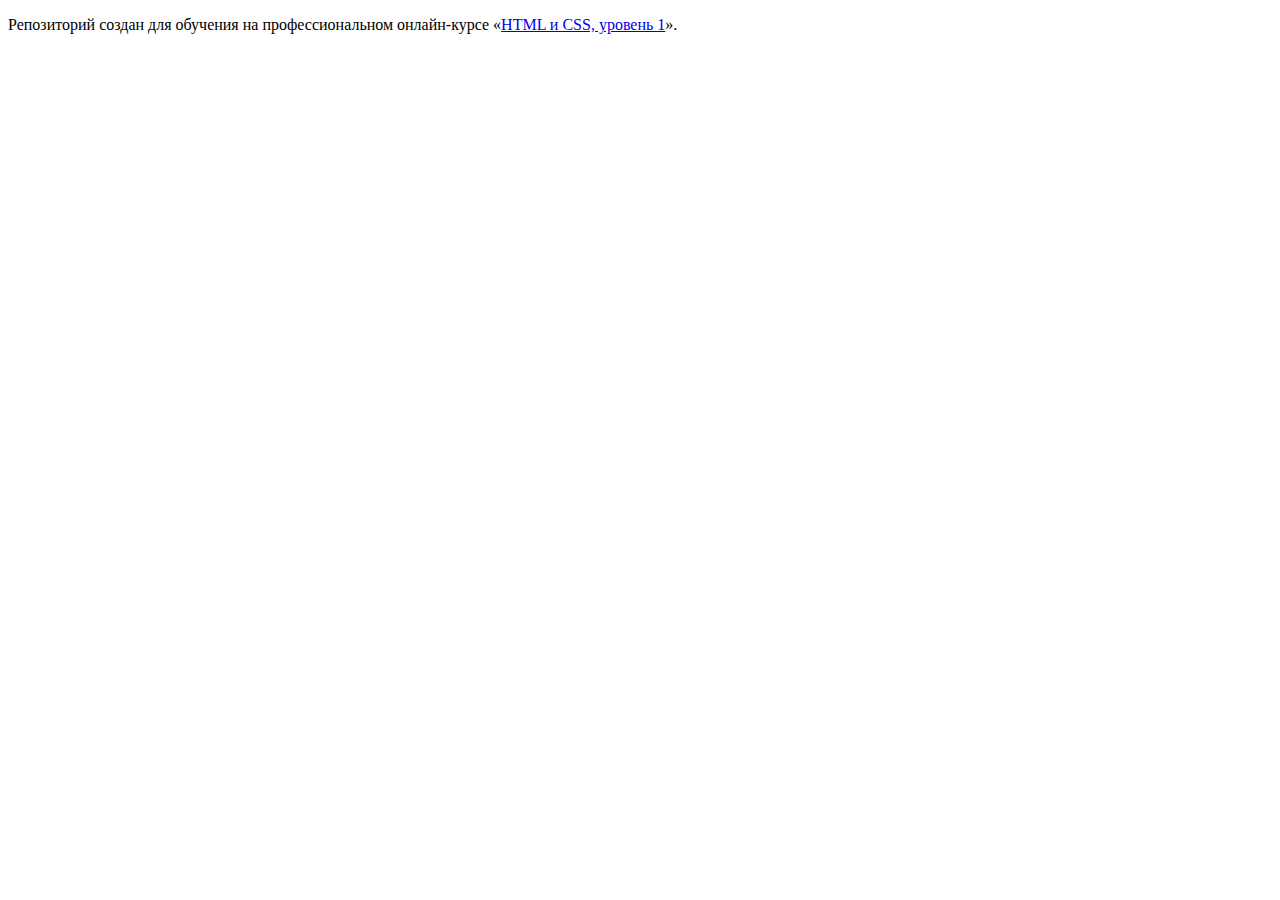
==== index.html @ 67735b52 ":hatching_chick:" ====
<!DOCTYPE html>
<html lang="ru">
  <head>
    <meta charset="utf-8">
    <title>HTML Academy: Техномарт</title>
  </head>
  <body>

    <p>Репозиторий создан для обучения на профессиональном онлайн‑курсе «<a href="https://htmlacademy.ru/intensive/htmlcss">HTML и CSS, уровень 1</a>».</p>

  </body>
</html>
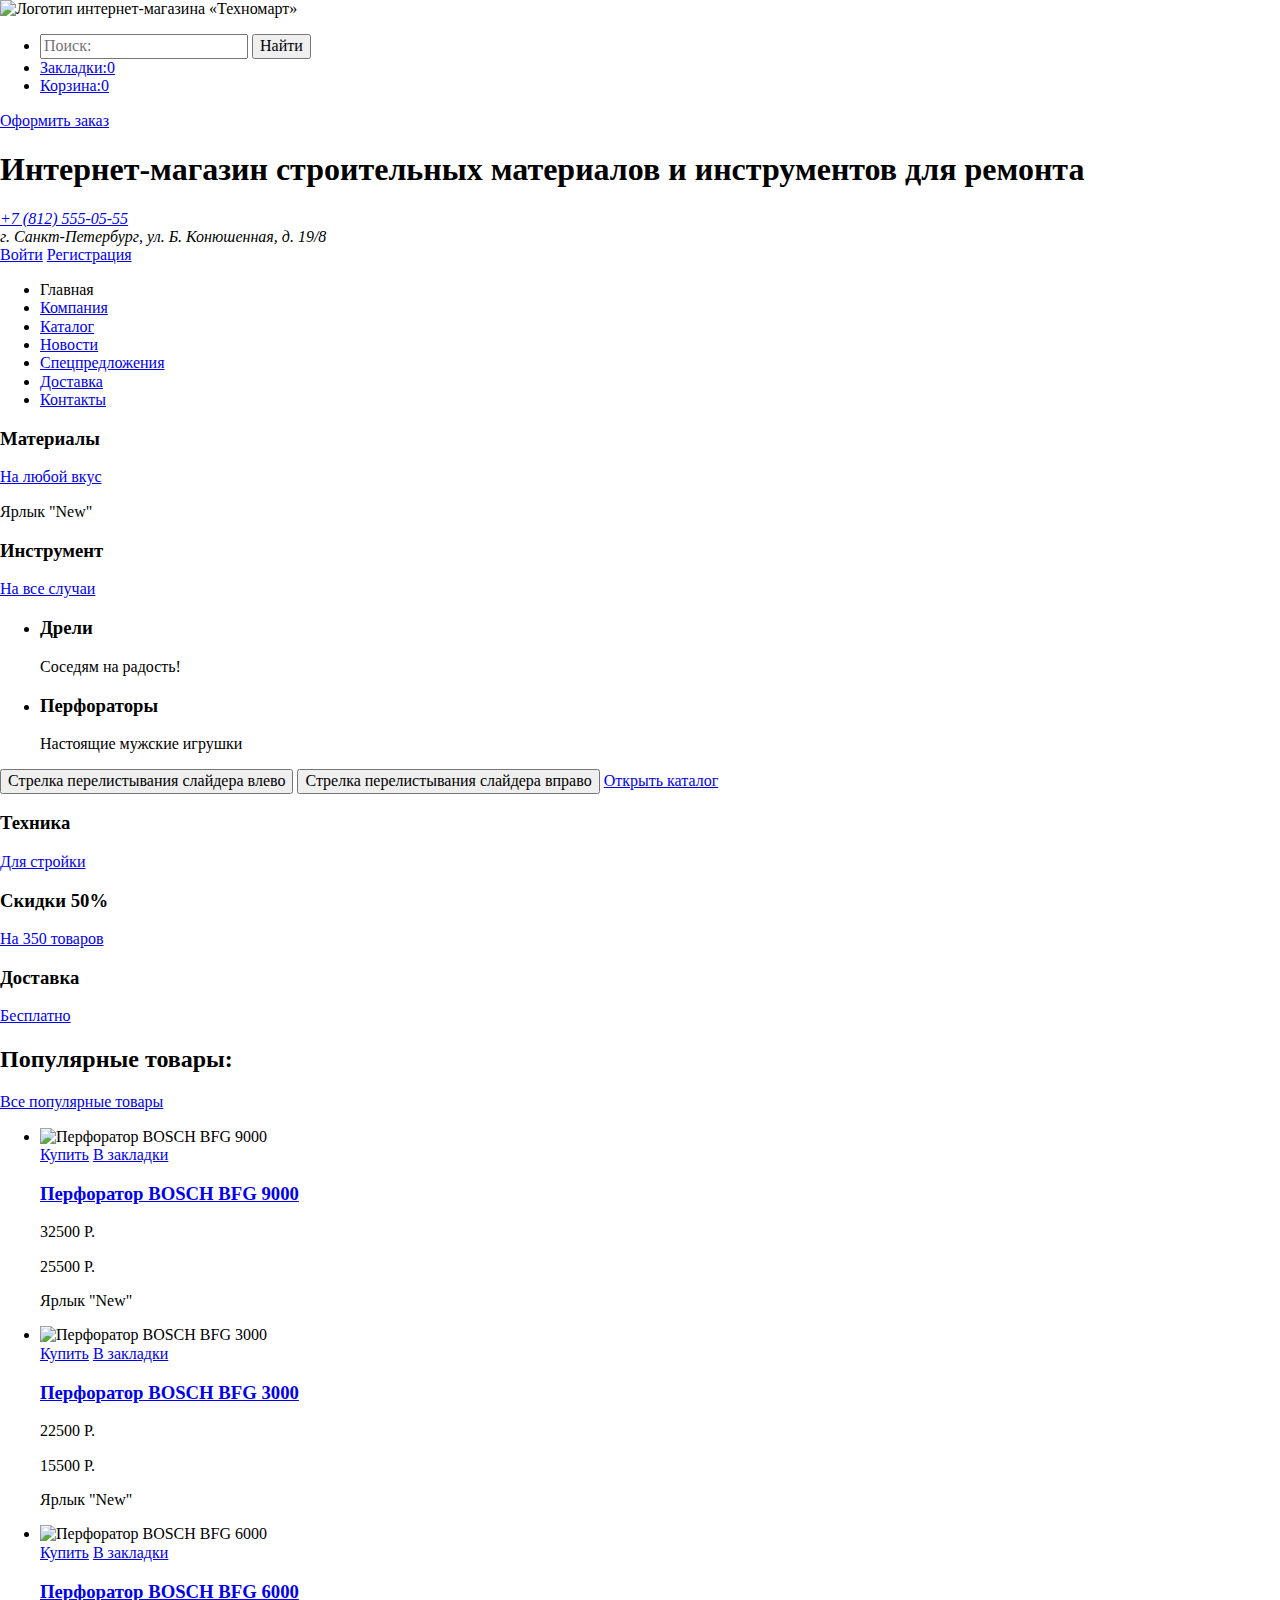
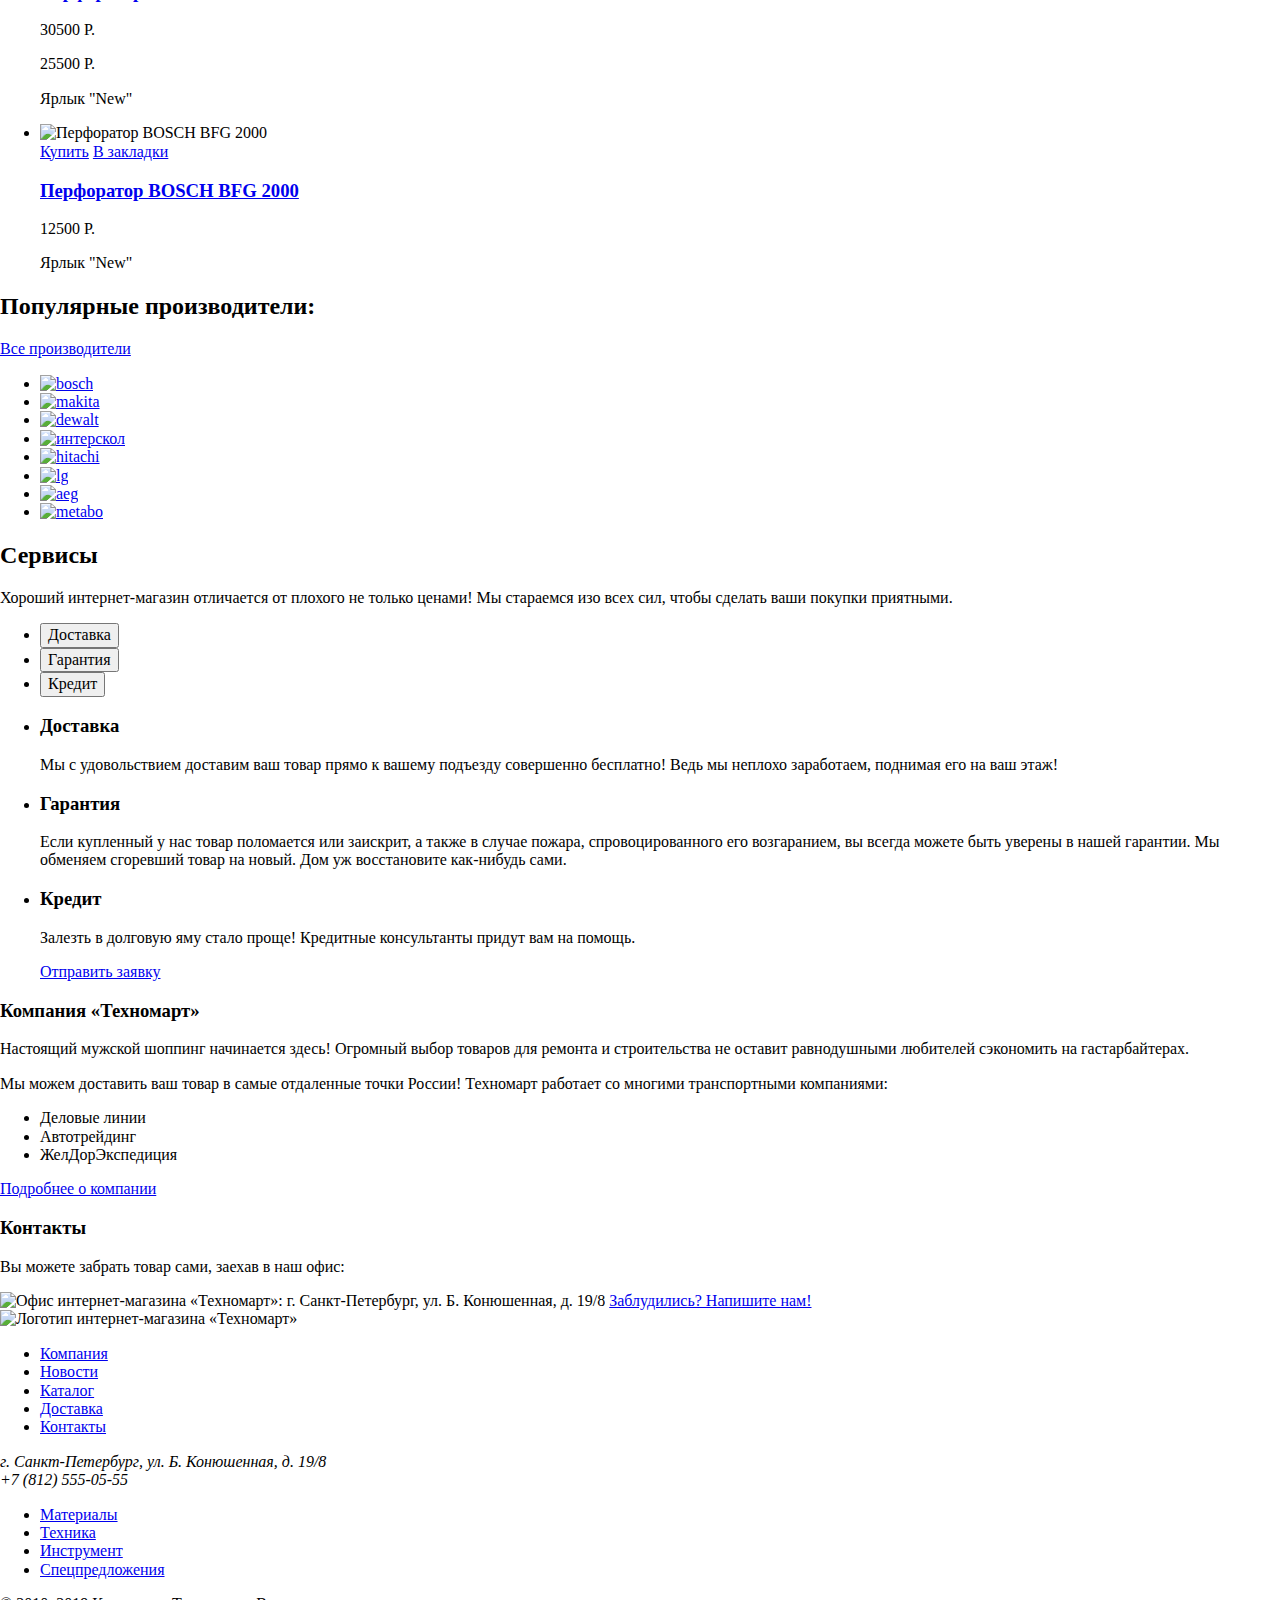
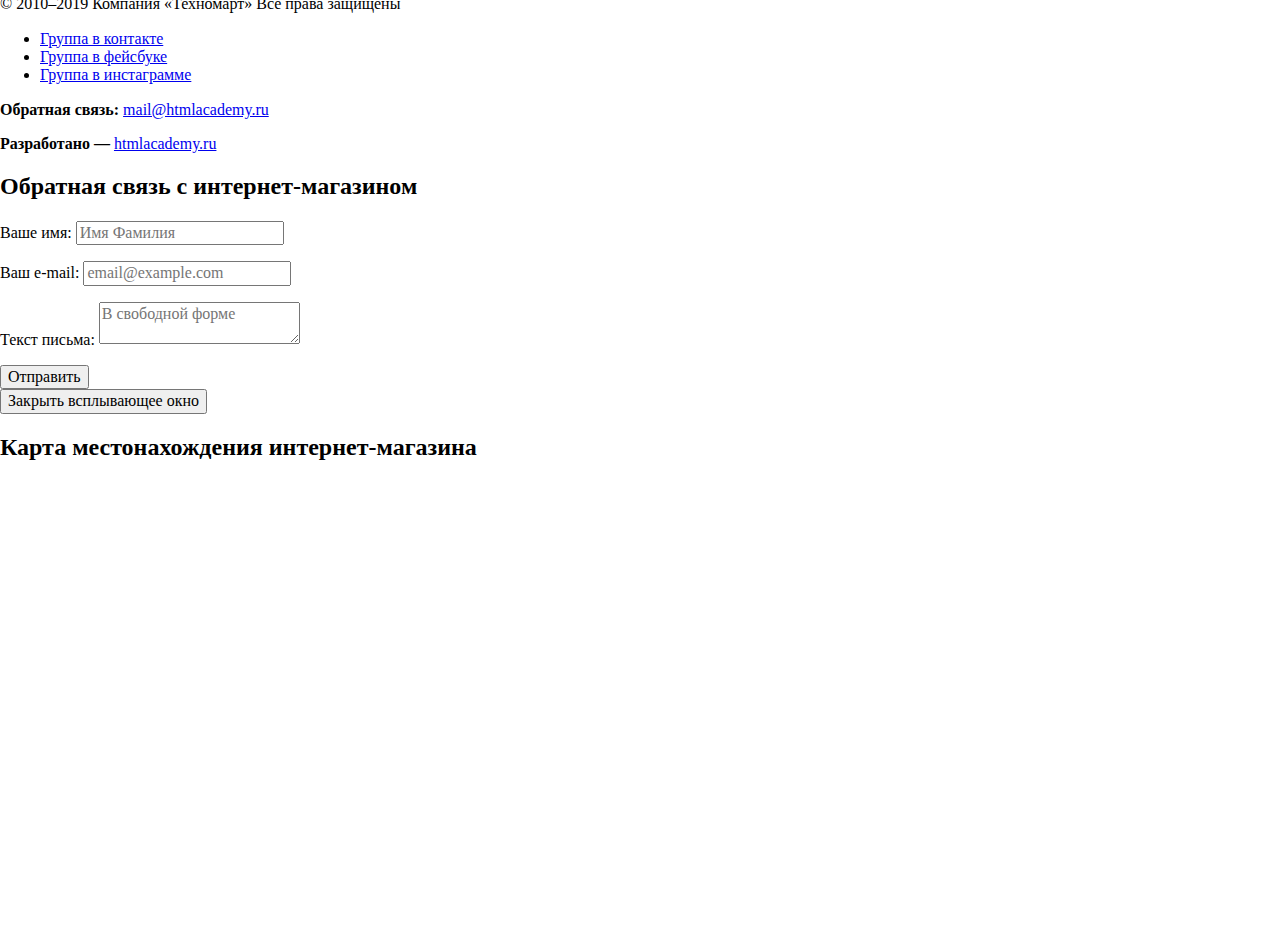
==== commit 1c46ac69: "сделал разметку index.html, catalog.html" ====
--- a/index.html
+++ b/index.html
@@ -1,12 +1,396 @@
 <!DOCTYPE html>
 <html lang="ru">
-  <head>
-    <meta charset="utf-8">
-    <title>HTML Academy: Техномарт</title>
-  </head>
-  <body>
-
-    <p>Репозиторий создан для обучения на профессиональном онлайн‑курсе «<a href="https://htmlacademy.ru/intensive/htmlcss">HTML и CSS, уровень 1</a>».</p>
-
-  </body>
+<head>
+  <meta charset="utf-8">
+  <title>HTML Academy: Техномарт</title>
+  <link href="https://fonts.googleapis.com/css?family=Cuprum:400,400i,700|PT+Sans:400,700&display=swap&subset=cyrillic"
+        rel="stylesheet">
+  <link rel="stylesheet" href="css/normalize.css">
+  <link rel="stylesheet" href="css/style.css">
+</head>
+<body>
+
+<header class="main-header">
+  <nav class="navigation">
+    <div class="navigation__top">
+      <a class="navigation-logo">
+        <img src="#" alt="Логотип интернет-магазина «Техномарт»">
+      </a>
+      <div class="user-navigation">
+        <ul class="user-navigation__list">
+          <li class="user-navigation__item">
+            <form action="https://echo.htmlacademy.ru" method="get" class="search-form">
+              <label class="visually-hidden" for="search">Поиск</label>
+              <input type="search" name="search-field" id="search" placeholder="Поиск:" required>
+              <button class="search-form__btn" type="submit">Найти</button>
+            </form>
+          </li>
+          <li class="user-navigation__item">
+            <a href="#">Закладки:<span class="js-count-mark">0</span></a>
+          </li>
+          <li class="user-navigation__item user-navigation__item--basket-empty">
+            <a href="#">Корзина:<span class="js-count-basket">0</span></a>
+          </li>
+        </ul>
+      </div>
+      <a href="#" class="navigation__checkout">Оформить заказ</a>
+    </div>
+    <div class="navigation__middle">
+      <h1>Интернет-магазин строительных материалов и инструментов для ремонта</h1>
+      <div class="navigation-contacts">
+        <address class="navigation-contacts__phone"><a href="tel:88125550555">+7 (812) 555-05-55</a></address>
+        <address class="navigation-contacts__address">г. Санкт-Петербург, ул. Б. Конюшенная, д. 19/8</address>
+      </div>
+      <div class="navigation-login">
+        <a href="#" class="navigation-login__link">Войти</a>
+        <a href="#" class="navigation-login__link">Регистрация</a>
+      </div>
+    </div>
+    <div class="navigation__bottom">
+      <ul class="menu">
+        <li class="menu__item"><a>Главная</a></li>
+        <li class="menu__item"><a href="#">Компания</a></li>
+        <li class="menu__item"><a href="catalog.html">Каталог</a></li>
+        <li class="menu__item"><a href="#">Новости</a></li>
+        <li class="menu__item"><a href="#">Спецпредложения</a></li>
+        <li class="menu__item"><a href="#">Доставка</a></li>
+        <li class="menu__item"><a href="#">Контакты</a></li>
+      </ul>
+    </div>
+  </nav>
+</header>
+
+<main>
+  <section class="block-goods">
+    <h2 class="visually-hidden">Спецпредложения интернет-магазина</h2>
+    <div class="block-goods__wrapper">
+      <div class="block-goods__item materials">
+        <h3>Материалы</h3>
+        <a href="#">На любой вкус</a>
+        <p class="card-label">Ярлык "New"</p>
+      </div>
+      <div class="block-goods__item instruments">
+        <h3>Инструмент</h3>
+        <a href="#">На все случаи</a>
+      </div>
+      <div class="slider">
+        <div class="slider__wrapper">
+          <ul class="slider__list">
+            <li class="slider__item drills">
+              <h3>Дрели</h3>
+              <p>Соседям на радость!</p>
+            </li>
+            <li class="slider__item perforators">
+              <h3>Перфораторы</h3>
+              <p>Настоящие мужские игрушки</p>
+            </li>
+          </ul>
+        </div>
+        <button class="slider__arrow slider__arrow--left" type="button">Стрелка перелистывания слайдера влево</button>
+        <button class="slider__arrow slider__arrow--right" type="button">Стрелка перелистывания слайдера вправо</button>
+        <a class="slider__btn btn" href="#">Открыть каталог</a>
+      </div>
+    </div>
+    <div class="block-goods__wrapper">
+      <div class="block-goods__item equipment">
+        <h3>Техника</h3>
+        <a href="#">Для стройки</a>
+      </div>
+      <div class="block-goods__item discounts">
+        <h3>Скидки 50%</h3>
+        <a href="#">На 350 товаров</a>
+      </div>
+      <div class="block-goods__item delivery">
+        <h3>Доставка</h3>
+        <a href="#">Бесплатно</a>
+      </div>
+    </div>
+  </section>
+  <section class="popular-items">
+    <header class="popular-items__header">
+      <h2>Популярные товары:</h2>
+      <a class="popular-items__btn btn" href="#">Все популярные товары</a>
+    </header>
+    <ul class="popular-items__list">
+      <li class="popular-items__product catalog-card">
+        <div class="catalog-card__top">
+          <img src="#" alt="Перфоратор BOSCH BFG 9000">
+          <div class="catalog-card__wrapper hidden">
+            <a class="catalog-card__buy btn" href="#">Купить</a>
+            <a class="catalog-card__mark btn" href="#">В закладки</a>
+          </div>
+        </div>
+        <div class="catalog-card__bottom">
+          <h3>
+            <a href="#">Перфоратор BOSCH BFG 9000</a>
+          </h3>
+          <div class="catalog-card__price">
+            <p class="catalog-card__price-old">32500 Р.</p>
+            <p class="catalog-card__price-new">25500 Р.</p>
+          </div>
+        </div>
+        <p class="catalog-card__label-new hidden">Ярлык "New"</p>
+      </li>
+      <li class="popular-items__product catalog-card">
+        <div class="catalog-card__top">
+          <img src="#" alt="Перфоратор BOSCH BFG 3000">
+          <div class="catalog-card__wrapper hidden">
+            <a class="catalog-card__buy btn" href="#">Купить</a>
+            <a class="catalog-card__mark btn" href="#">В закладки</a>
+          </div>
+        </div>
+        <div class="catalog-card__bottom">
+          <h3>
+            <a href="#">Перфоратор BOSCH BFG 3000</a>
+          </h3>
+          <div class="catalog-card__price">
+            <div class="catalog-card__price">
+              <p class="catalog-card__price-old">22500 Р.</p>
+              <p class="catalog-card__price-new">15500 Р.</p>
+            </div>
+          </div>
+        </div>
+        <p class="catalog-card__label-new hidden">Ярлык "New"</p>
+      </li>
+      <li class="popular-items__product catalog-card">
+        <div class="catalog-card__top">
+          <img src="#" alt="Перфоратор BOSCH BFG 6000">
+          <div class="catalog-card__wrapper hidden">
+            <a class="catalog-card__buy btn" href="#">Купить</a>
+            <a class="catalog-card__mark btn" href="#">В закладки</a>
+          </div>
+        </div>
+        <div class="catalog-card__bottom">
+          <h3>
+            <a href="#">Перфоратор BOSCH BFG 6000</a>
+          </h3>
+          <div class="catalog-card__price">
+            <div class="catalog-card__price">
+              <p class="catalog-card__price-old">30500 Р.</p>
+              <p class="catalog-card__price-new">25500 Р.</p>
+            </div>
+          </div>
+        </div>
+        <p class="catalog-card__label-new hidden">Ярлык "New"</p>
+      </li>
+      <li class="popular-items__product catalog-card">
+        <div class="catalog-card__top">
+          <img src="#" alt="Перфоратор BOSCH BFG 2000">
+          <div class="catalog-card__wrapper hidden">
+            <a class="catalog-card__buy btn" href="#">Купить</a>
+            <a class="catalog-card__mark btn" href="#">В закладки</a>
+          </div>
+        </div>
+        <div class="catalog-card__bottom">
+          <h3>
+            <a href="#">Перфоратор BOSCH BFG 2000</a>
+          </h3>
+          <div class="catalog-card__price">
+            <div class="catalog-card__price">
+              <p class="catalog-card__price-old"></p>
+              <p class="catalog-card__price-new">12500 Р.</p>
+            </div>
+          </div>
+        </div>
+        <p class="catalog-card__label-new">Ярлык "New"</p>
+      </li>
+    </ul>
+  </section>
+  <section class="popular-manufacturers">
+    <header class="popular-manufacturers__header">
+      <h2>Популярные производители:</h2>
+      <a href="#" class="popular-manufacturers__btn btn">Все производители</a>
+    </header>
+    <ul class="popular-manufacturers__list partners">
+      <li class="partners__item">
+        <a href="#">
+          <img src="#" alt="bosch">
+        </a>
+      </li>
+      <li class="partners__item">
+        <a href="#">
+          <img src="#" alt="makita">
+        </a>
+      </li>
+      <li class="partners__item">
+        <a href="#">
+          <img src="#" alt="dewalt">
+        </a>
+      </li>
+      <li class="partners__item">
+        <a href="#">
+          <img src="#" alt="интерскол">
+        </a>
+      </li>
+      <li class="partners__item">
+        <a href="#">
+          <img src="#" alt="hitachi">
+        </a>
+      </li>
+      <li class="partners__item">
+        <a href="#">
+          <img src="#" alt="lg">
+        </a>
+      </li>
+      <li class="partners__item">
+        <a href="#">
+          <img src="#" alt="aeg">
+        </a>
+      </li>
+      <li class="partners__item">
+        <a href="#">
+          <img src="#" alt="metabo">
+        </a>
+      </li>
+    </ul>
+  </section>
+  <section class="services">
+    <h2>Сервисы</h2>
+    <p>Хороший интернет-магазин отличается от плохого не только ценами! Мы стараемся изо всех сил, чтобы сделать ваши
+      покупки приятными.</p>
+    <div class="services__wrapper">
+      <ul class="services__controls">
+        <li>
+          <button class="services__btn" type="button">Доставка</button>
+        </li>
+        <li>
+          <button class="services__btn" type="button">Гарантия</button>
+        </li>
+        <li>
+          <button class="services__btn" type="button">Кредит</button>
+        </li>
+      </ul>
+      <ul class="services__list">
+        <li class="services__item">
+          <h3>Доставка</h3>
+          <p>Мы с удовольствием доставим ваш товар прямо к вашему подъезду совершенно бесплатно!
+            Ведь мы неплохо заработаем, поднимая его на ваш этаж!</p>
+        </li>
+        <li class="services__item">
+          <h3>Гарантия</h3>
+          <p>Если купленный у нас товар поломается или заискрит, а также в случае пожара, спровоцированного его
+            возгаранием, вы всегда можете быть уверены в нашей гарантии. Мы обменяем сгоревший товар на новый.
+            Дом уж восстановите как-нибудь сами.</p>
+        </li>
+        <li class="services__item">
+          <h3>Кредит</h3>
+          <p>Залезть в долговую яму стало проще! Кредитные консультанты придут вам на помощь.</p>
+          <a class="services__btn btn" href="#">Отправить заявку</a>
+        </li>
+      </ul>
+    </div>
+  </section>
+  <section class="info">
+    <h2 class="visually-hidden">Информация о интернет-магазине «Техномарт»</h2>
+    <div class="info__column delivery">
+      <h3>Компания «Техномарт»</h3>
+      <p>Настоящий мужской шоппинг начинается здесь! Огромный выбор товаров для ремонта и строительства не оставит
+        равнодушными любителей сэкономить на гастарбайтерах.</p>
+      <div class="delivery__wrapper">
+        <p>Мы можем доставить ваш товар в самые отдаленные точки России!
+          Техномарт работает со многими транспортными компаниями:</p>
+        <ul class="delivery__list">
+          <li class="delivery__item">Деловые линии</li>
+          <li class="delivery__item">Автотрейдинг</li>
+          <li class="delivery__item">ЖелДорЭкспедиция</li>
+        </ul>
+      </div>
+      <a href="#" class="info__btn">Подробнее о компании</a>
+    </div>
+    <div class="info__column contacts">
+      <h3>Контакты</h3>
+      <p>Вы можете забрать товар сами, заехав в наш офис:</p>
+      <img src="#" alt="Офис интернет-магазина «Техномарт»: г. Санкт-Петербург, ул. Б. Конюшенная, д. 19/8">
+      <a href="#">Заблудились? Напишите нам!</a>
+    </div>
+  </section>
+</main>
+
+<footer class="main-footer">
+  <div class="main-footer__container">
+    <div class="main-footer__top">
+      <a class="navigation-logo">
+        <img src="#" alt="Логотип интернет-магазина «Техномарт»">
+      </a>
+      <ul class="footer-menu">
+        <li class="footer-menu__item"><a href="#">Компания</a></li>
+        <li class="footer-menu__item"><a href="#">Новости</a></li>
+        <li class="footer-menu__item"><a href="#">Каталог</a></li>
+        <li class="footer-menu__item"><a href="#">Доставка</a></li>
+        <li class="footer-menu__item"><a href="#">Контакты</a></li>
+      </ul>
+    </div>
+    <div class="main-footer__middle">
+      <div class="footer-contacts">
+        <address>г. Санкт-Петербург, ул. Б. Конюшенная, д. 19/8</address>
+        <address>+7 (812) 555-05-55</address>
+      </div>
+      <ul class="footer-block-goods">
+        <li class="footer-block-goods__item"><a href="#">Материалы</a></li>
+        <li class="footer-block-goods__item"><a href="#">Техника</a></li>
+        <li class="footer-block-goods__item"><a href="#">Инструмент</a></li>
+        <li class="footer-block-goods__item"><a href="#">Спецпредложения</a></li>
+      </ul>
+    </div>
+  </div>
+  <div class="main-footer__bottom">
+    <div class="footer-copyright">© 2010–2019 Компания «Техномарт» Все права защищены</div>
+    <div class="footer-social">
+      <ul class="footer-social__list">
+        <li class="footer-social__item">
+          <a href="#">Группа в контакте</a>
+        </li>
+        <li class="footer-social__item">
+          <a href="#">Группа в фейсбуке</a>
+        </li>
+        <li class="footer-social__item">
+          <a href="#">Группа в инстаграмме</a>
+        </li>
+      </ul>
+    </div>
+    <div class="footer-developed-by-company">
+      <p>
+        <b>Обратная связь:</b>
+        <a href="mailto:mail@htmlacademy.ru">mail@htmlacademy.ru</a>
+      </p>
+      <p>
+        <b>Разработано &mdash;</b>
+        <a href="https://htmlacademy.ru/intensive/htmlcss">htmlacademy.ru</a>
+      </p>
+    </div>
+  </div>
+</footer>
+
+<div class="modal-wrapper">
+  <section class="modal modal--feedback">
+    <h2>Обратная связь с интернет-магазином</h2>
+    <form action="https://echo.htmlacademy.ru" method="post" class="feedback-form">
+      <p>
+        <label for="full-name">Ваше имя:</label>
+        <input type="text" name="full-name-field" id="full-name" placeholder="Имя Фамилия">
+      </p>
+      <p>
+        <label for="email">Ваш e-mail:</label>
+        <input type="text" name="email-field" id="email" placeholder="email@example.com">
+      </p>
+      <p>
+        <label for="text">Текст письма:</label>
+        <textarea name="text-field" id="text" placeholder="В свободной форме"></textarea>
+      </p>
+      <button class="feedback-form__btn btn" type="submit">Отправить</button>
+    </form>
+    <button class="modal__btn" type="button">Закрыть всплывающее окно</button>
+  </section>
+</div>
+
+<div class="modal-wrapper">
+  <section class="modal modal--map">
+    <h2>Карта местонахождения интернет-магазина</h2>
+    <iframe
+      src="https://www.google.com/maps/embed?pb=!1m18!1m12!1m3!1d1998.6036253003226!2d30.320858716252705!3d59.93871916905397!2m3!1f0!2f0!3f0!3m2!1i1024!2i768!4f13.1!3m3!1m2!1s0x4696310fca145cc1%3A0x42b32648d8238007!2z0JHQvtC70YzRiNCw0Y8g0JrQvtC90Y7RiNC10L3QvdCw0Y8g0YPQuy4sIDE5LzgsINCh0LDQvdC60YIt0J_QtdGC0LXRgNCx0YPRgNCzLCAxOTExODY!5e0!3m2!1sru!2sru!4v1561783130836!5m2!1sru!2sru"
+      width="940" height="446" style="border:0" allowfullscreen></iframe>
+  </section>
+</div>
+
+</body>
 </html>
--- a/css/style.css
+++ b/css/style.css
@@ -0,0 +1,12 @@
+.visually-hidden {
+  clip: rect(0 0 0 0);
+  position: absolute;
+
+  border: 0;
+  height: 1px;
+  margin: -1px;
+  padding: 0;
+  width: 1px;
+
+  overflow: hidden;
+}
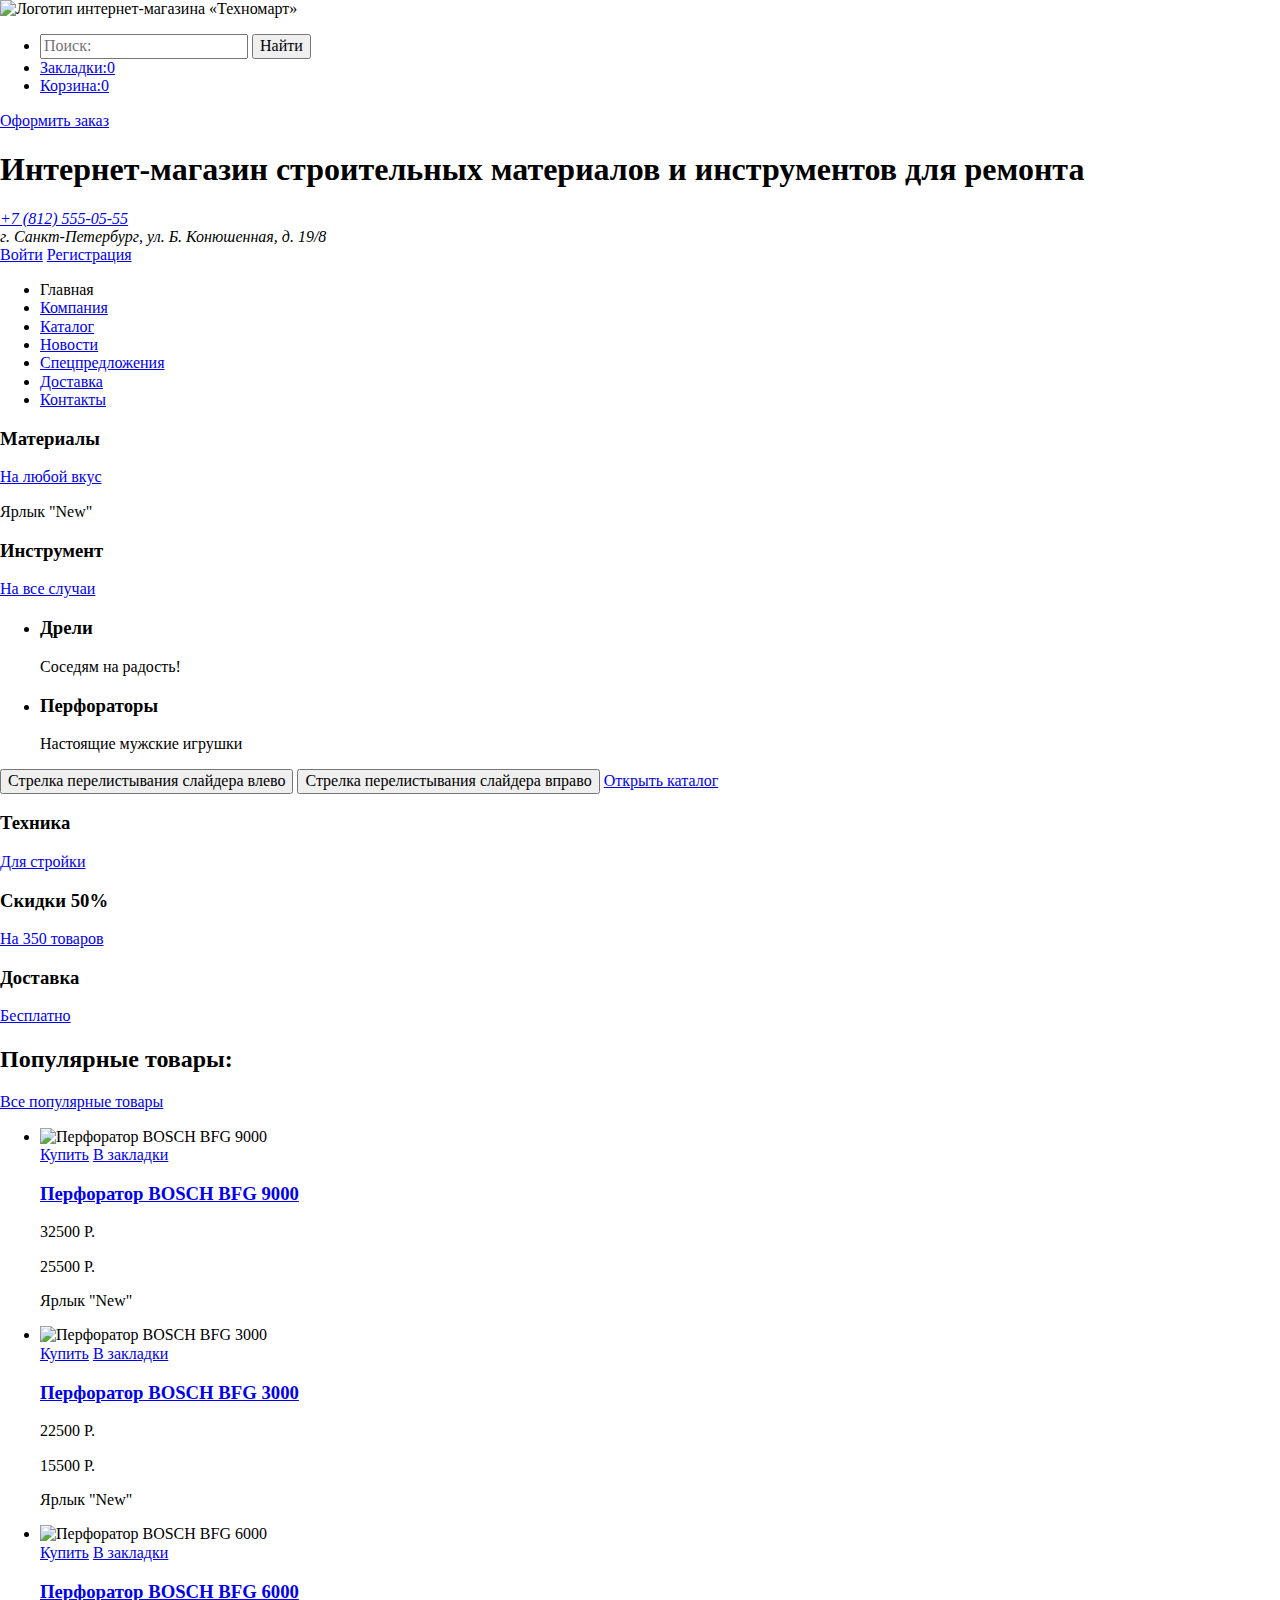
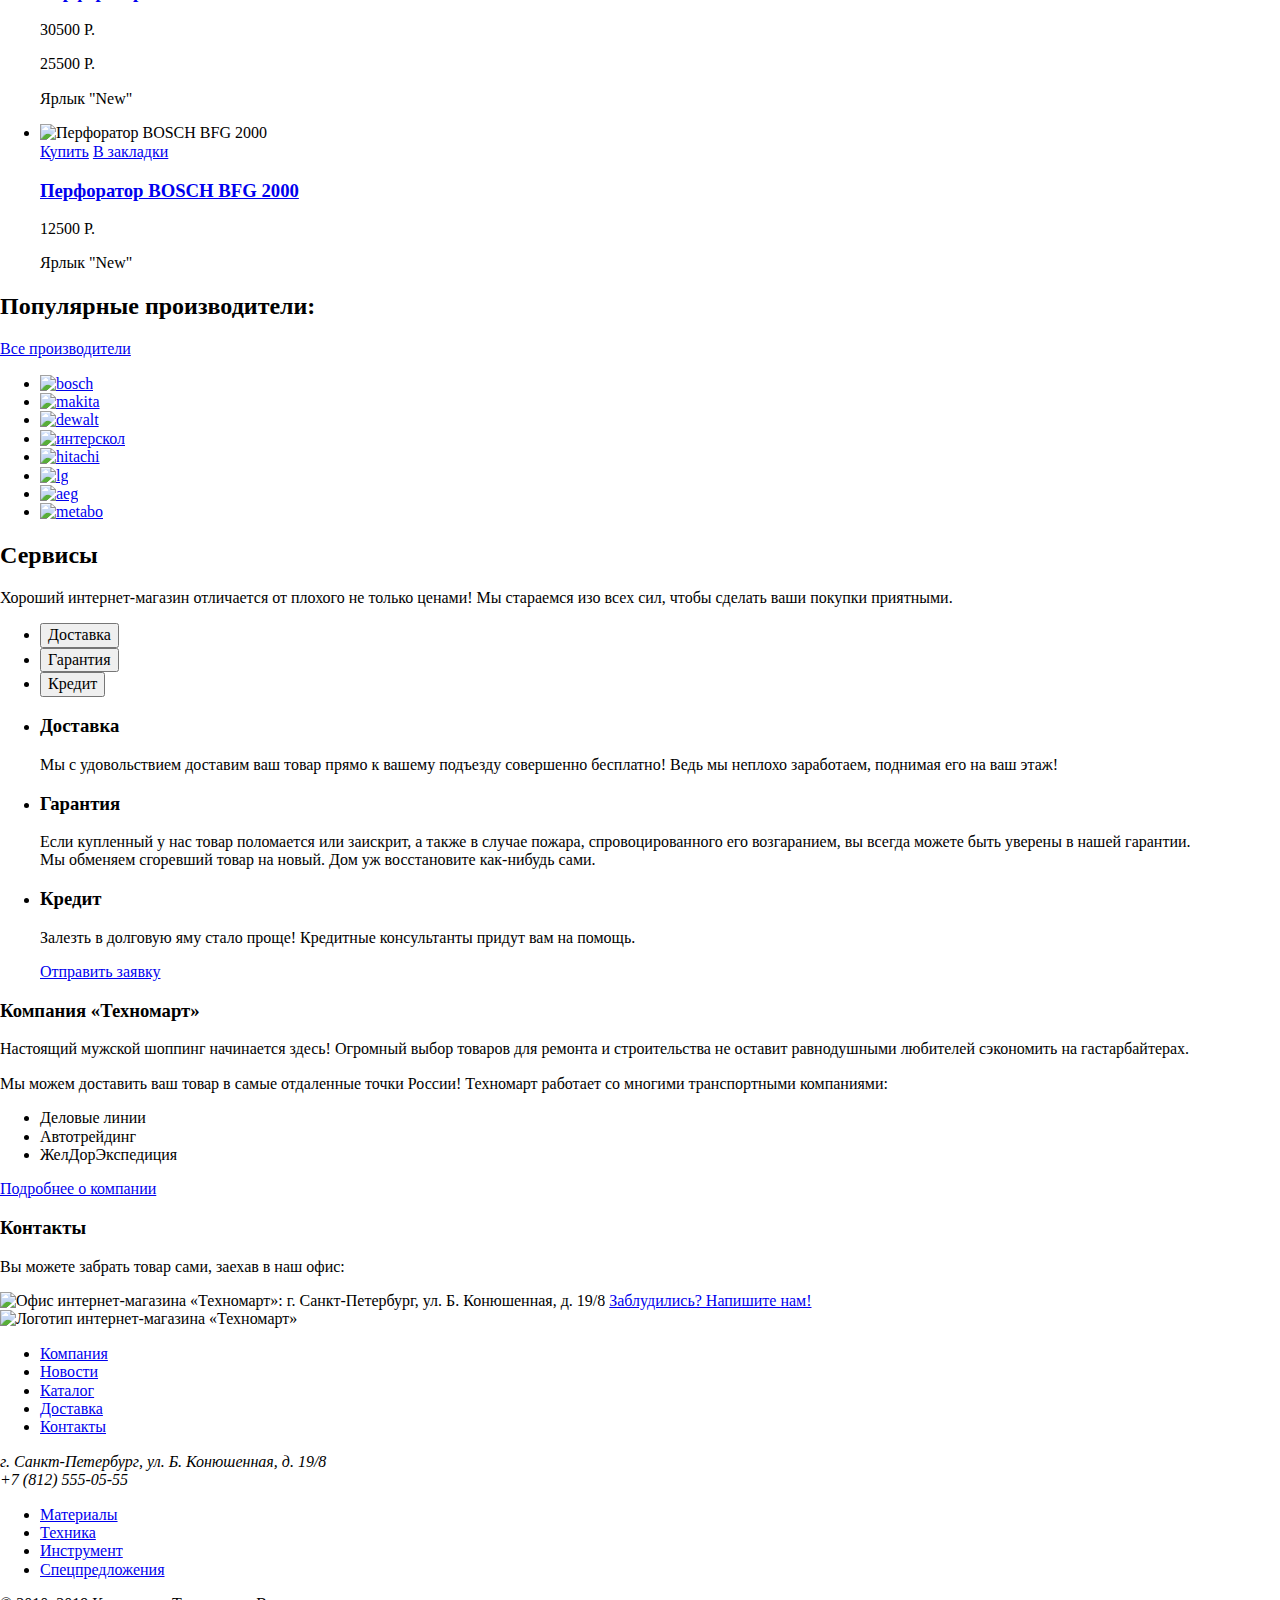
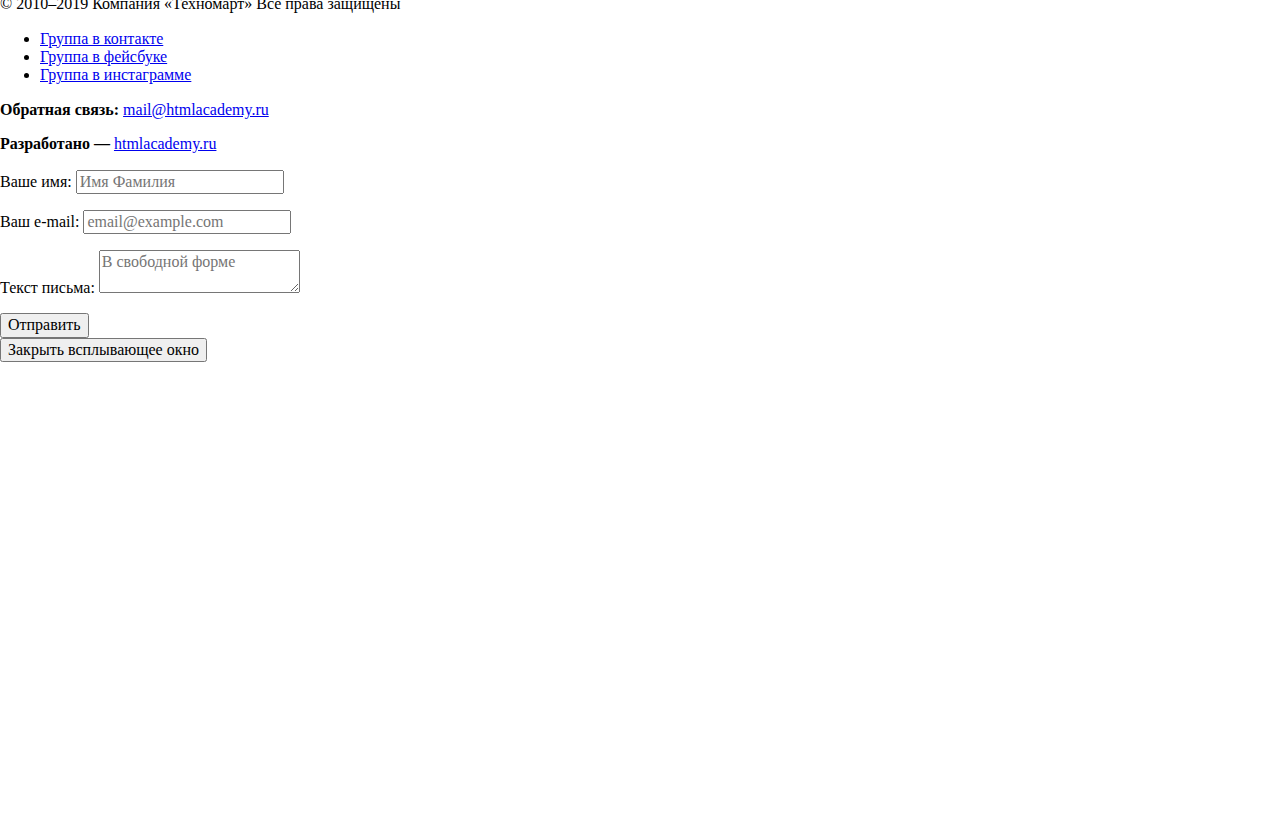
==== commit 3f17f7d5: "добавил в каталог модальное окно, оттипографил текст, добавил картинки" ====
--- a/index.html
+++ b/index.html
@@ -36,10 +36,10 @@
       <a href="#" class="navigation__checkout">Оформить заказ</a>
     </div>
     <div class="navigation__middle">
-      <h1>Интернет-магазин строительных материалов и инструментов для ремонта</h1>
+      <h1>Интернет-магазин строительных материалов и&nbsp;инструментов для ремонта</h1>
       <div class="navigation-contacts">
         <address class="navigation-contacts__phone"><a href="tel:88125550555">+7 (812) 555-05-55</a></address>
-        <address class="navigation-contacts__address">г. Санкт-Петербург, ул. Б. Конюшенная, д. 19/8</address>
+        <address class="navigation-contacts__address">г. Санкт-Петербург, ул. Б.&nbsp;Конюшенная, д. 19/8</address>
       </div>
       <div class="navigation-login">
         <a href="#" class="navigation-login__link">Войти</a>
@@ -66,19 +66,19 @@
     <div class="block-goods__wrapper">
       <div class="block-goods__item materials">
         <h3>Материалы</h3>
-        <a href="#">На любой вкус</a>
+        <a href="#">На&nbsp;любой вкус</a>
         <p class="card-label">Ярлык "New"</p>
       </div>
       <div class="block-goods__item instruments">
         <h3>Инструмент</h3>
-        <a href="#">На все случаи</a>
+        <a href="#">На&nbsp;все случаи</a>
       </div>
       <div class="slider">
         <div class="slider__wrapper">
           <ul class="slider__list">
             <li class="slider__item drills">
               <h3>Дрели</h3>
-              <p>Соседям на радость!</p>
+              <p>Соседям на&nbsp;радость!</p>
             </li>
             <li class="slider__item perforators">
               <h3>Перфораторы</h3>
@@ -98,7 +98,7 @@
       </div>
       <div class="block-goods__item discounts">
         <h3>Скидки 50%</h3>
-        <a href="#">На 350 товаров</a>
+        <a href="#">На&nbsp;350 товаров</a>
       </div>
       <div class="block-goods__item delivery">
         <h3>Доставка</h3>
@@ -117,7 +117,7 @@
           <img src="#" alt="Перфоратор BOSCH BFG 9000">
           <div class="catalog-card__wrapper hidden">
             <a class="catalog-card__buy btn" href="#">Купить</a>
-            <a class="catalog-card__mark btn" href="#">В закладки</a>
+            <a class="catalog-card__mark btn" href="#">В&nbsp;закладки</a>
           </div>
         </div>
         <div class="catalog-card__bottom">
@@ -136,7 +136,7 @@
           <img src="#" alt="Перфоратор BOSCH BFG 3000">
           <div class="catalog-card__wrapper hidden">
             <a class="catalog-card__buy btn" href="#">Купить</a>
-            <a class="catalog-card__mark btn" href="#">В закладки</a>
+            <a class="catalog-card__mark btn" href="#">В&nbsp;закладки</a>
           </div>
         </div>
         <div class="catalog-card__bottom">
@@ -157,7 +157,7 @@
           <img src="#" alt="Перфоратор BOSCH BFG 6000">
           <div class="catalog-card__wrapper hidden">
             <a class="catalog-card__buy btn" href="#">Купить</a>
-            <a class="catalog-card__mark btn" href="#">В закладки</a>
+            <a class="catalog-card__mark btn" href="#">В&nbsp;закладки</a>
           </div>
         </div>
         <div class="catalog-card__bottom">
@@ -178,7 +178,7 @@
           <img src="#" alt="Перфоратор BOSCH BFG 2000">
           <div class="catalog-card__wrapper hidden">
             <a class="catalog-card__buy btn" href="#">Купить</a>
-            <a class="catalog-card__mark btn" href="#">В закладки</a>
+            <a class="catalog-card__mark btn" href="#">В&nbsp;закладки</a>
           </div>
         </div>
         <div class="catalog-card__bottom">
@@ -246,8 +246,8 @@
   </section>
   <section class="services">
     <h2>Сервисы</h2>
-    <p>Хороший интернет-магазин отличается от плохого не только ценами! Мы стараемся изо всех сил, чтобы сделать ваши
-      покупки приятными.</p>
+    <p>Хороший интернет-магазин отличается от&nbsp;плохого не&nbsp;только ценами! Мы&nbsp;стараемся изо всех сил, чтобы
+      сделать ваши покупки приятными.</p>
     <div class="services__wrapper">
       <ul class="services__controls">
         <li>
@@ -263,18 +263,18 @@
       <ul class="services__list">
         <li class="services__item">
           <h3>Доставка</h3>
-          <p>Мы с удовольствием доставим ваш товар прямо к вашему подъезду совершенно бесплатно!
-            Ведь мы неплохо заработаем, поднимая его на ваш этаж!</p>
+          <p>Мы&nbsp;с&nbsp;удовольствием доставим ваш товар прямо к&nbsp;вашему подъезду совершенно бесплатно! Ведь
+            мы&nbsp;неплохо заработаем, поднимая его на&nbsp;ваш этаж!</p>
         </li>
         <li class="services__item">
           <h3>Гарантия</h3>
-          <p>Если купленный у нас товар поломается или заискрит, а также в случае пожара, спровоцированного его
-            возгаранием, вы всегда можете быть уверены в нашей гарантии. Мы обменяем сгоревший товар на новый.
-            Дом уж восстановите как-нибудь сами.</p>
+          <p>Если купленный у&nbsp;нас товар поломается или заискрит, а&nbsp;также в&nbsp;случае пожара,
+            спровоцированного его возгаранием, вы&nbsp;всегда можете быть уверены в&nbsp;нашей гарантии. Мы&nbsp;обменяем
+            сгоревший товар на&nbsp;новый. Дом уж&nbsp;восстановите как-нибудь сами.</p>
         </li>
         <li class="services__item">
           <h3>Кредит</h3>
-          <p>Залезть в долговую яму стало проще! Кредитные консультанты придут вам на помощь.</p>
+          <p>Залезть в&nbsp;долговую яму стало проще! Кредитные консультанты придут вам на&nbsp;помощь.</p>
           <a class="services__btn btn" href="#">Отправить заявку</a>
         </li>
       </ul>
@@ -284,22 +284,22 @@
     <h2 class="visually-hidden">Информация о интернет-магазине «Техномарт»</h2>
     <div class="info__column delivery">
       <h3>Компания «Техномарт»</h3>
-      <p>Настоящий мужской шоппинг начинается здесь! Огромный выбор товаров для ремонта и строительства не оставит
-        равнодушными любителей сэкономить на гастарбайтерах.</p>
+      <p>Настоящий мужской шоппинг начинается здесь! Огромный выбор товаров для ремонта и&nbsp;строительства
+        не&nbsp;оставит равнодушными любителей сэкономить на&nbsp;гастарбайтерах.</p>
       <div class="delivery__wrapper">
-        <p>Мы можем доставить ваш товар в самые отдаленные точки России!
-          Техномарт работает со многими транспортными компаниями:</p>
+        <p>Мы&nbsp;можем доставить ваш товар в&nbsp;самые отдаленные точки России! Техномарт работает со&nbsp;многими
+          транспортными компаниями:</p>
         <ul class="delivery__list">
           <li class="delivery__item">Деловые линии</li>
           <li class="delivery__item">Автотрейдинг</li>
           <li class="delivery__item">ЖелДорЭкспедиция</li>
         </ul>
       </div>
-      <a href="#" class="info__btn">Подробнее о компании</a>
+      <a href="#" class="info__btn">Подробнее о&nbsp;компании</a>
     </div>
     <div class="info__column contacts">
       <h3>Контакты</h3>
-      <p>Вы можете забрать товар сами, заехав в наш офис:</p>
+      <p>Вы&nbsp;можете забрать товар сами, заехав в&nbsp;наш офис:</p>
       <img src="#" alt="Офис интернет-магазина «Техномарт»: г. Санкт-Петербург, ул. Б. Конюшенная, д. 19/8">
       <a href="#">Заблудились? Напишите нам!</a>
     </div>
@@ -322,7 +322,7 @@
     </div>
     <div class="main-footer__middle">
       <div class="footer-contacts">
-        <address>г. Санкт-Петербург, ул. Б. Конюшенная, д. 19/8</address>
+        <address>г. Санкт-Петербург, ул. Б.&nbsp;Конюшенная, д. 19/8</address>
         <address>+7 (812) 555-05-55</address>
       </div>
       <ul class="footer-block-goods">
@@ -363,7 +363,7 @@
 
 <div class="modal-wrapper">
   <section class="modal modal--feedback">
-    <h2>Обратная связь с интернет-магазином</h2>
+    <h2 class="visually-hidden">Обратная связь с интернет-магазином</h2>
     <form action="https://echo.htmlacademy.ru" method="post" class="feedback-form">
       <p>
         <label for="full-name">Ваше имя:</label>
@@ -385,7 +385,7 @@
 
 <div class="modal-wrapper">
   <section class="modal modal--map">
-    <h2>Карта местонахождения интернет-магазина</h2>
+    <h2 class="visually-hidden">Карта местонахождения интернет-магазина</h2>
     <iframe
       src="https://www.google.com/maps/embed?pb=!1m18!1m12!1m3!1d1998.6036253003226!2d30.320858716252705!3d59.93871916905397!2m3!1f0!2f0!3f0!3m2!1i1024!2i768!4f13.1!3m3!1m2!1s0x4696310fca145cc1%3A0x42b32648d8238007!2z0JHQvtC70YzRiNCw0Y8g0JrQvtC90Y7RiNC10L3QvdCw0Y8g0YPQuy4sIDE5LzgsINCh0LDQvdC60YIt0J_QtdGC0LXRgNCx0YPRgNCzLCAxOTExODY!5e0!3m2!1sru!2sru!4v1561783130836!5m2!1sru!2sru"
       width="940" height="446" style="border:0" allowfullscreen></iframe>
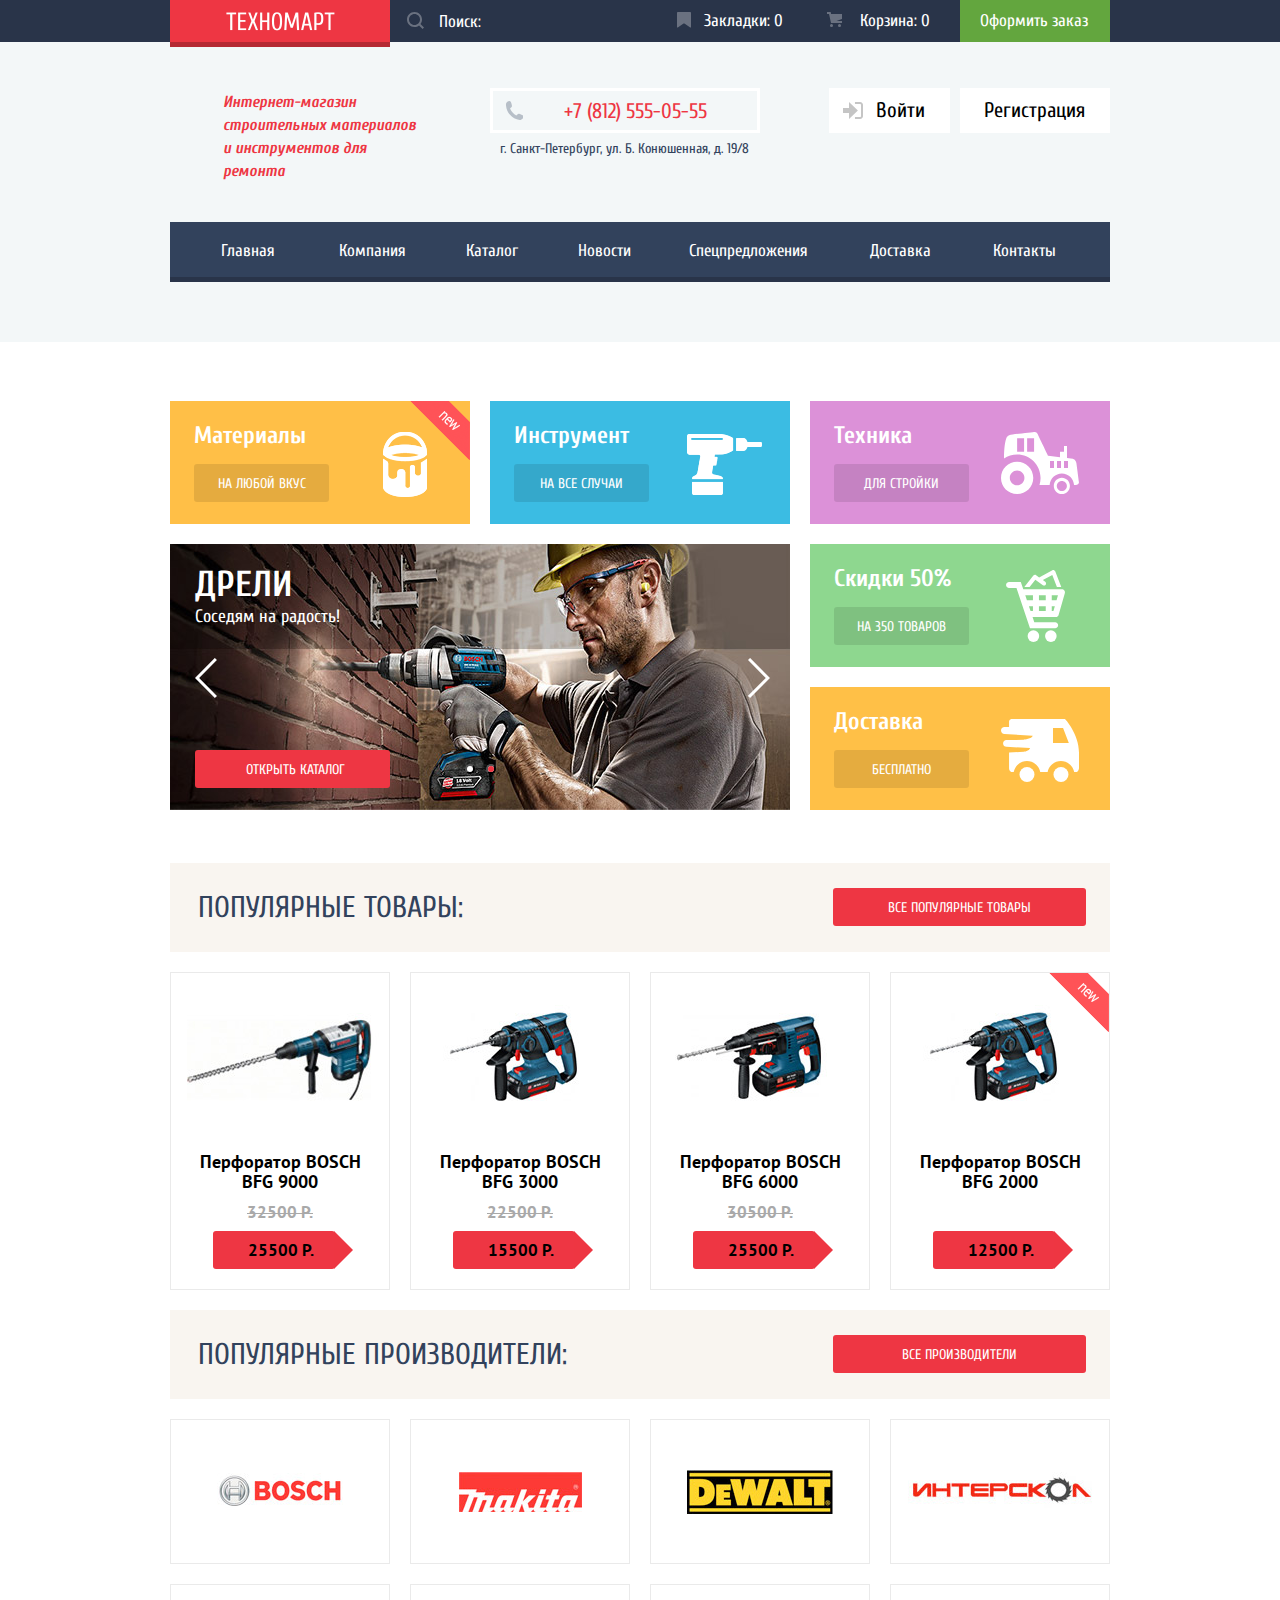
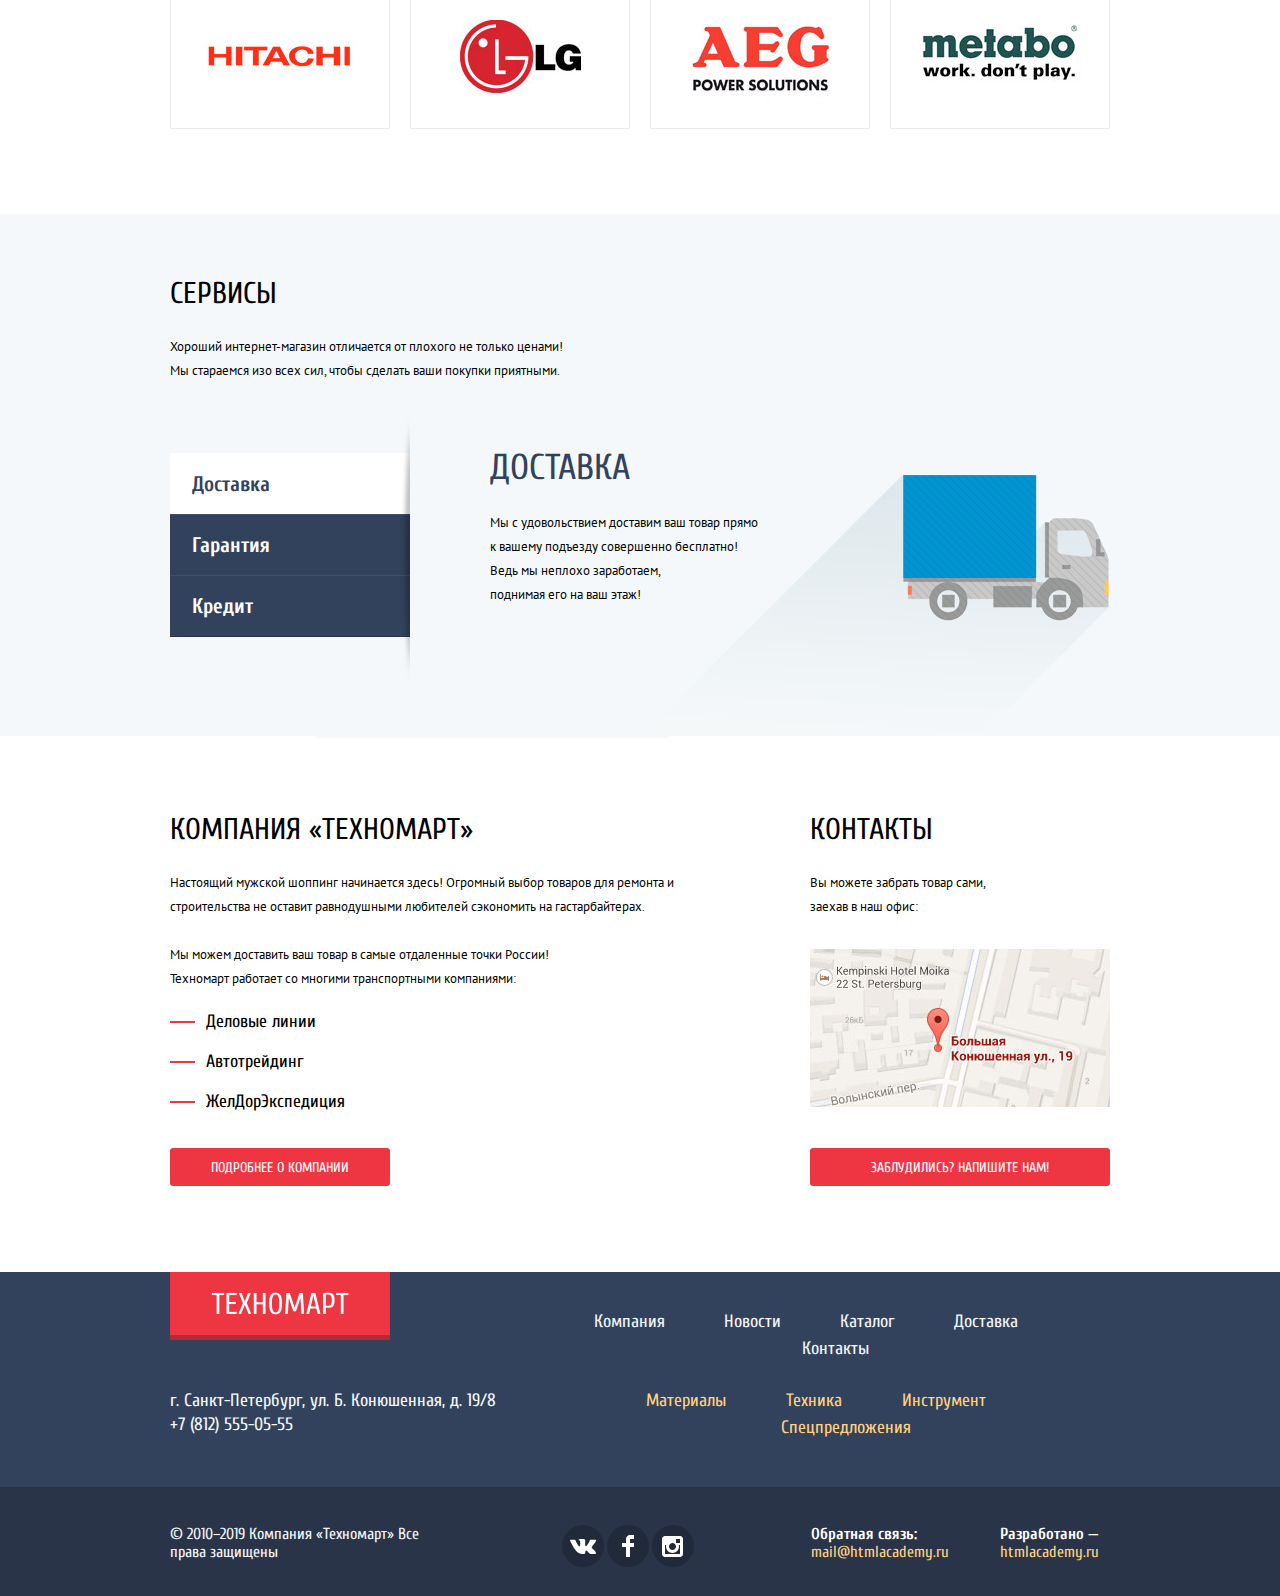
==== commit fd641d3e: "исправил ошибки, стилизовал обе страницы" ====
--- a/index.html
+++ b/index.html
@@ -3,8 +3,9 @@
 <head>
   <meta charset="utf-8">
   <title>HTML Academy: Техномарт</title>
-  <link href="https://fonts.googleapis.com/css?family=Cuprum:400,400i,700|PT+Sans:400,700&display=swap&subset=cyrillic"
-        rel="stylesheet">
+  <link
+    href="https://fonts.googleapis.com/css?family=Cuprum:400,400i,700&#124;PT+Sans:400,700&display=swap&subset=cyrillic"
+    rel="stylesheet">
   <link rel="stylesheet" href="css/normalize.css">
   <link rel="stylesheet" href="css/style.css">
 </head>
@@ -13,27 +14,47 @@
 <header class="main-header">
   <nav class="navigation">
     <div class="navigation__top">
-      <a class="navigation-logo">
-        <img src="#" alt="Логотип интернет-магазина «Техномарт»">
-      </a>
-      <div class="user-navigation">
-        <ul class="user-navigation__list">
-          <li class="user-navigation__item">
-            <form action="https://echo.htmlacademy.ru" method="get" class="search-form">
-              <label class="visually-hidden" for="search">Поиск</label>
-              <input type="search" name="search-field" id="search" placeholder="Поиск:" required>
-              <button class="search-form__btn" type="submit">Найти</button>
-            </form>
-          </li>
-          <li class="user-navigation__item">
-            <a href="#">Закладки:<span class="js-count-mark">0</span></a>
-          </li>
-          <li class="user-navigation__item user-navigation__item--basket-empty">
-            <a href="#">Корзина:<span class="js-count-basket">0</span></a>
-          </li>
-        </ul>
-      </div>
-      <a href="#" class="navigation__checkout">Оформить заказ</a>
+      <div class="navigation__wrapper">
+        <a class="navigation-logo">
+          <img src="img/technomart-logo.png" width="109" height="19" alt="Логотип интернет-магазина «Техномарт»">
+        </a>
+        <form action="https://echo.htmlacademy.ru" method="get" class="search-form">
+          <label class="visually-hidden" for="search">Поиск</label>
+          <input class="search-form__input" type="search" name="search-field" id="search" placeholder="Поиск:" required>
+          <button class="search-form__btn" type="submit">Найти
+            <svg version="1.1" xmlns="http://www.w3.org/2000/svg" xmlns:xlink="http://www.w3.org/1999/xlink" x="0px"
+                 y="0px" width="17px"
+                 height="17px" viewBox="0 0 17 17" enable-background="new 0 0 17 17" xml:space="preserve">
+                <g>
+	                <path d="M17,15.586l-3.542-3.542C14.421,10.782,15,9.21,15,7.5C15,3.358,11.643,0,7.5,0C3.358,0,0,3.358,0,7.5
+		                C0,11.643,3.358,15,7.5,15c1.71,0,3.282-0.579,4.544-1.542L15.586,17L17,15.586z M2,7.5C2,4.467,4.467,2,7.5,2
+		                C10.532,2,13,4.467,13,7.5c0,3.032-2.468,5.5-5.5,5.5C4.467,13,2,10.532,2,7.5z"/>
+                </g>
+              </svg>
+          </button>
+        </form>
+        <a class="navigation__link navigation__link--mark" href="#">Закладки:&nbsp;<span
+          class="js-count-mark">0</span>
+          <svg version="1.1" xmlns="http://www.w3.org/2000/svg" xmlns:xlink="http://www.w3.org/1999/xlink"
+               x="0px" y="0px"
+               width="14px" height="16px" viewBox="0 0 14 16" enable-background="new 0 0 14 16" xml:space="preserve">
+            <path d="M14,15c0,0.55-0.368,0.741-0.818,0.426l-5.363-3.765c-0.45-0.315-1.187-0.315-1.637,0l-5.364,3.765
+	            C0.368,15.741,0,15.55,0,15V1c0-0.55,0.45-1,1-1h12c0.55,0,1,0.45,1,1V15z"/>
+          </svg>
+        </a>
+        <a class="navigation__link navigation__link--basket" href="#">Корзина:&nbsp;<span
+          class="js-count-basket">0</span>
+          <svg version="1.1" xmlns="http://www.w3.org/2000/svg" xmlns:xlink="http://www.w3.org/1999/xlink" x="0px" y="0px"
+               width="15px" height="15px" viewBox="0 0 15 15" enable-background="new 0 0 15 15" xml:space="preserve">
+            <g>
+          	  <circle cx="4.5" cy="13.5" r="1.5"/>
+              <circle cx="12.5" cy="13.5" r="1.5"/>
+              <polygon points="15,2 4.07,2 3.648,0 0,0 0,2 2.031,2 4.016,11 15,11 15,9 9.441,9 15,6.951 	"/>
+            </g>
+          </svg>
+        </a>
+        <a class="navigation__link navigation__link--checkout" href="#">Оформить заказ</a>
+      </div>
     </div>
     <div class="navigation__middle">
       <h1>Интернет-магазин строительных материалов и&nbsp;инструментов для ремонта</h1>
@@ -41,9 +62,18 @@
         <address class="navigation-contacts__phone"><a href="tel:88125550555">+7 (812) 555-05-55</a></address>
         <address class="navigation-contacts__address">г. Санкт-Петербург, ул. Б.&nbsp;Конюшенная, д. 19/8</address>
       </div>
-      <div class="navigation-login">
-        <a href="#" class="navigation-login__link">Войти</a>
-        <a href="#" class="navigation-login__link">Регистрация</a>
+      <div class="authorization-block">
+        <a href="#" class="authorization-block__link authorization-block__link--login">Войти
+          <svg version="1.1" xmlns="http://www.w3.org/2000/svg" xmlns:xlink="http://www.w3.org/1999/xlink" x="0px" y="0px"
+               width="20px" height="17px" viewBox="0 0 20 17" enable-background="new 0 0 20 17" xml:space="preserve">
+            <g>
+	            <polygon points="14.875,8.5 6,0 6,6 0,6 0,11 6,11 6,17 	"/>
+            </g>
+            <path d="M16.986,15.01h-5.027V17h5.027c2.178,0,3.004-1.81,3.029-3.026V3.028C19.99,1.811,19.164,0,16.986,0h-5.027
+	            v1.99h5.027c0.839,0,0.992,0.681,1.01,1.057v10.904C17.979,14.327,17.825,15.01,16.986,15.01z"/>
+          </svg>
+        </a>
+        <a href="#" class="authorization-block__link authorization-block__link--checkin">Регистрация</a>
       </div>
     </div>
     <div class="navigation__bottom">
@@ -63,11 +93,11 @@
 <main>
   <section class="block-goods">
     <h2 class="visually-hidden">Спецпредложения интернет-магазина</h2>
-    <div class="block-goods__wrapper">
+    <div class="block-goods__column-left">
       <div class="block-goods__item materials">
         <h3>Материалы</h3>
         <a href="#">На&nbsp;любой вкус</a>
-        <p class="card-label">Ярлык "New"</p>
+        <p class="card-label">Новый товар</p>
       </div>
       <div class="block-goods__item instruments">
         <h3>Инструмент</h3>
@@ -79,19 +109,32 @@
             <li class="slider__item drills">
               <h3>Дрели</h3>
               <p>Соседям на&nbsp;радость!</p>
+              <a class="slider__btn btn" href="#">Открыть каталог</a>
             </li>
             <li class="slider__item perforators">
               <h3>Перфораторы</h3>
               <p>Настоящие мужские игрушки</p>
+              <a class="slider__btn btn" href="#">Открыть каталог</a>
             </li>
           </ul>
         </div>
-        <button class="slider__arrow slider__arrow--left" type="button">Стрелка перелистывания слайдера влево</button>
-        <button class="slider__arrow slider__arrow--right" type="button">Стрелка перелистывания слайдера вправо</button>
-        <a class="slider__btn btn" href="#">Открыть каталог</a>
-      </div>
-    </div>
-    <div class="block-goods__wrapper">
+        <div class="slider__controls">
+          <button class="slider__btn">
+            <span class="visually-hidden">Первая кнопка слайдера</span>
+          </button>
+          <button class="slider__btn slider__btn--active">
+            <span class="visually-hidden">Вторая кнопка слайдера</span>
+          </button>
+        </div>
+        <button class="slider__arrow slider__arrow--left" type="button">
+          <span class="visually-hidden">Стрелка перелистывания слайдера влево</span>
+        </button>
+        <button class="slider__arrow slider__arrow--right" type="button">
+          <span class="visually-hidden">Стрелка перелистывания слайдера вправо</span>
+        </button>
+      </div>
+    </div>
+    <div class="block-goods__column-right">
       <div class="block-goods__item equipment">
         <h3>Техника</h3>
         <a href="#">Для стройки</a>
@@ -107,21 +150,21 @@
     </div>
   </section>
   <section class="popular-items">
-    <header class="popular-items__header">
+    <header class="popular-header">
       <h2>Популярные товары:</h2>
-      <a class="popular-items__btn btn" href="#">Все популярные товары</a>
+      <a class="popular-header__btn btn" href="#">Все популярные товары</a>
     </header>
     <ul class="popular-items__list">
-      <li class="popular-items__product catalog-card">
+      <li class="popular-items__product catalog-card" tabindex="0">
         <div class="catalog-card__top">
-          <img src="#" alt="Перфоратор BOSCH BFG 9000">
-          <div class="catalog-card__wrapper hidden">
+          <img src="img/perforator_1.jpg" width="218" height="170" alt="Перфоратор BOSCH BFG 9000">
+          <div class="catalog-card__wrapper">
             <a class="catalog-card__buy btn" href="#">Купить</a>
             <a class="catalog-card__mark btn" href="#">В&nbsp;закладки</a>
           </div>
         </div>
         <div class="catalog-card__bottom">
-          <h3>
+          <h3 class="catalog-card__header">
             <a href="#">Перфоратор BOSCH BFG 9000</a>
           </h3>
           <div class="catalog-card__price">
@@ -129,18 +172,18 @@
             <p class="catalog-card__price-new">25500 Р.</p>
           </div>
         </div>
-        <p class="catalog-card__label-new hidden">Ярлык "New"</p>
-      </li>
-      <li class="popular-items__product catalog-card">
+        <p class="catalog-card__label-new hidden">Новый товар</p>
+      </li>
+      <li class="popular-items__product catalog-card" tabindex="0">
         <div class="catalog-card__top">
-          <img src="#" alt="Перфоратор BOSCH BFG 3000">
-          <div class="catalog-card__wrapper hidden">
+          <img src="img/perforator_2.jpg" width="218" height="170" alt="Перфоратор BOSCH BFG 3000">
+          <div class="catalog-card__wrapper">
             <a class="catalog-card__buy btn" href="#">Купить</a>
             <a class="catalog-card__mark btn" href="#">В&nbsp;закладки</a>
           </div>
         </div>
         <div class="catalog-card__bottom">
-          <h3>
+          <h3 class="catalog-card__header">
             <a href="#">Перфоратор BOSCH BFG 3000</a>
           </h3>
           <div class="catalog-card__price">
@@ -150,18 +193,18 @@
             </div>
           </div>
         </div>
-        <p class="catalog-card__label-new hidden">Ярлык "New"</p>
-      </li>
-      <li class="popular-items__product catalog-card">
+        <p class="catalog-card__label-new hidden">Новый товар</p>
+      </li>
+      <li class="popular-items__product catalog-card" tabindex="0">
         <div class="catalog-card__top">
-          <img src="#" alt="Перфоратор BOSCH BFG 6000">
-          <div class="catalog-card__wrapper hidden">
+          <img src="img/perforator_3.jpg" width="218" height="170" alt="Перфоратор BOSCH BFG 6000">
+          <div class="catalog-card__wrapper">
             <a class="catalog-card__buy btn" href="#">Купить</a>
             <a class="catalog-card__mark btn" href="#">В&nbsp;закладки</a>
           </div>
         </div>
         <div class="catalog-card__bottom">
-          <h3>
+          <h3 class="catalog-card__header">
             <a href="#">Перфоратор BOSCH BFG 6000</a>
           </h3>
           <div class="catalog-card__price">
@@ -171,18 +214,18 @@
             </div>
           </div>
         </div>
-        <p class="catalog-card__label-new hidden">Ярлык "New"</p>
-      </li>
-      <li class="popular-items__product catalog-card">
+        <p class="catalog-card__label-new hidden">Новый товар</p>
+      </li>
+      <li class="popular-items__product catalog-card" tabindex="0">
         <div class="catalog-card__top">
-          <img src="#" alt="Перфоратор BOSCH BFG 2000">
-          <div class="catalog-card__wrapper hidden">
+          <img src="img/perforator_4.jpg" alt="Перфоратор BOSCH BFG 2000">
+          <div class="catalog-card__wrapper">
             <a class="catalog-card__buy btn" href="#">Купить</a>
             <a class="catalog-card__mark btn" href="#">В&nbsp;закладки</a>
           </div>
         </div>
         <div class="catalog-card__bottom">
-          <h3>
+          <h3 class="catalog-card__header">
             <a href="#">Перфоратор BOSCH BFG 2000</a>
           </h3>
           <div class="catalog-card__price">
@@ -192,125 +235,130 @@
             </div>
           </div>
         </div>
-        <p class="catalog-card__label-new">Ярлык "New"</p>
+        <p class="catalog-card__label-new">Новый товар</p>
       </li>
     </ul>
   </section>
   <section class="popular-manufacturers">
-    <header class="popular-manufacturers__header">
+    <header class="popular-header">
       <h2>Популярные производители:</h2>
-      <a href="#" class="popular-manufacturers__btn btn">Все производители</a>
+      <a href="#" class="popular-header__btn btn">Все производители</a>
     </header>
     <ul class="popular-manufacturers__list partners">
       <li class="partners__item">
-        <a href="#">
-          <img src="#" alt="bosch">
-        </a>
-      </li>
-      <li class="partners__item">
-        <a href="#">
-          <img src="#" alt="makita">
-        </a>
-      </li>
-      <li class="partners__item">
-        <a href="#">
-          <img src="#" alt="dewalt">
-        </a>
-      </li>
-      <li class="partners__item">
-        <a href="#">
-          <img src="#" alt="интерскол">
-        </a>
-      </li>
-      <li class="partners__item">
-        <a href="#">
-          <img src="#" alt="hitachi">
-        </a>
-      </li>
-      <li class="partners__item">
-        <a href="#">
-          <img src="#" alt="lg">
-        </a>
-      </li>
-      <li class="partners__item">
-        <a href="#">
-          <img src="#" alt="aeg">
-        </a>
-      </li>
-      <li class="partners__item">
-        <a href="#">
-          <img src="#" alt="metabo">
+        <a class="partners__link" href="#">
+          <img src="img/bosch.jpg" width="126" height="37" alt="bosch">
+        </a>
+      </li>
+      <li class="partners__item">
+        <a class="partners__link" href="#">
+          <img src="img/makita.jpg" width="123" height="40" alt="makita">
+        </a>
+      </li>
+      <li class="partners__item">
+        <a class="partners__link" href="#">
+          <img src="img/dewalt.jpg" width="146" height="44" alt="dewalt">
+        </a>
+      </li>
+      <li class="partners__item">
+        <a class="partners__link" href="#">
+          <img src="img/interscol.jpg" width="200" height="88" alt="интерскол">
+        </a>
+      </li>
+      <li class="partners__item">
+        <a class="partners__link" href="#">
+          <img src="img/hitachi.jpg" width="169" height="31" alt="hitachi">
+        </a>
+      </li>
+      <li class="partners__item">
+        <a class="partners__link" href="#">
+          <img src="img/lg.jpg" width="121" height="73" alt="lg">
+        </a>
+      </li>
+      <li class="partners__item">
+        <a class="partners__link" href="#">
+          <img src="img/aeg.jpg" width="151" height="96" alt="aeg">
+        </a>
+      </li>
+      <li class="partners__item">
+        <a class="partners__link" href="#">
+          <img src="img/metabo.jpg" width="204" height="69" alt="metabo">
         </a>
       </li>
     </ul>
   </section>
-  <section class="services">
-    <h2>Сервисы</h2>
-    <p>Хороший интернет-магазин отличается от&nbsp;плохого не&nbsp;только ценами! Мы&nbsp;стараемся изо всех сил, чтобы
-      сделать ваши покупки приятными.</p>
-    <div class="services__wrapper">
-      <ul class="services__controls">
-        <li>
-          <button class="services__btn" type="button">Доставка</button>
-        </li>
-        <li>
-          <button class="services__btn" type="button">Гарантия</button>
-        </li>
-        <li>
-          <button class="services__btn" type="button">Кредит</button>
-        </li>
-      </ul>
-      <ul class="services__list">
-        <li class="services__item">
-          <h3>Доставка</h3>
-          <p>Мы&nbsp;с&nbsp;удовольствием доставим ваш товар прямо к&nbsp;вашему подъезду совершенно бесплатно! Ведь
-            мы&nbsp;неплохо заработаем, поднимая его на&nbsp;ваш этаж!</p>
-        </li>
-        <li class="services__item">
-          <h3>Гарантия</h3>
-          <p>Если купленный у&nbsp;нас товар поломается или заискрит, а&nbsp;также в&nbsp;случае пожара,
-            спровоцированного его возгаранием, вы&nbsp;всегда можете быть уверены в&nbsp;нашей гарантии. Мы&nbsp;обменяем
-            сгоревший товар на&nbsp;новый. Дом уж&nbsp;восстановите как-нибудь сами.</p>
-        </li>
-        <li class="services__item">
-          <h3>Кредит</h3>
-          <p>Залезть в&nbsp;долговую яму стало проще! Кредитные консультанты придут вам на&nbsp;помощь.</p>
-          <a class="services__btn btn" href="#">Отправить заявку</a>
-        </li>
-      </ul>
+  <section class="services js-slider" id="services">
+    <div class="services__container">
+      <h2>Сервисы</h2>
+      <p>Хороший интернет-магазин отличается от&nbsp;плохого не&nbsp;только ценами! Мы&nbsp;стараемся изо всех сил, чтобы
+        сделать ваши покупки приятными.</p>
+      <div class="services__wrapper">
+        <ul class="services__controls">
+          <li>
+            <button class="services__btn services__btn--active" type="button" data-slider="delivery">Доставка</button>
+          </li>
+          <li>
+            <button class="services__btn" type="button" data-slider="warranty">Гарантия</button>
+          </li>
+          <li>
+            <button class="services__btn" type="button" data-slider="credit">Кредит</button>
+          </li>
+        </ul>
+        <ul class="services__list">
+          <li class="services__item delivery services__item--active" id="delivery">
+            <h3>Доставка</h3>
+            <p>Мы&nbsp;с&nbsp;удовольствием доставим ваш товар прямо к&nbsp;вашему подъезду совершенно бесплатно!<br> Ведь
+              мы&nbsp;неплохо заработаем,<br> поднимая его на&nbsp;ваш этаж!</p>
+          </li>
+          <li class="services__item warranty" id="warranty">
+            <h3>Гарантия</h3>
+            <p>Если купленный у&nbsp;нас товар поломается или заискрит, а&nbsp;также&nbsp;в&nbsp;случае пожара,
+              спровоцированного его возгаранием, вы&nbsp;всегда можете быть уверены в&nbsp;нашей гарантии. Мы&nbsp;обменяем
+              сгоревший товар на&nbsp;новый.<br> Дом уж&nbsp;восстановите как-нибудь сами.</p>
+          </li>
+          <li class="services__item credit" id="credit">
+            <h3>Кредит</h3>
+            <p>Залезть в&nbsp;долговую яму стало проще! Кредитные консультанты придут вам на&nbsp;помощь.</p>
+            <a class="services__btn btn" href="#">Отправить заявку</a>
+          </li>
+        </ul>
+      </div>
     </div>
   </section>
   <section class="info">
     <h2 class="visually-hidden">Информация о интернет-магазине «Техномарт»</h2>
     <div class="info__column delivery">
       <h3>Компания «Техномарт»</h3>
-      <p>Настоящий мужской шоппинг начинается здесь! Огромный выбор товаров для ремонта и&nbsp;строительства
+      <p>Настоящий мужской шоппинг начинается здесь! Огромный выбор товаров для ремонта и строительства
         не&nbsp;оставит равнодушными любителей сэкономить на&nbsp;гастарбайтерах.</p>
-      <div class="delivery__wrapper">
+      <div class="delivery__methods">
         <p>Мы&nbsp;можем доставить ваш товар в&nbsp;самые отдаленные точки России! Техномарт работает со&nbsp;многими
           транспортными компаниями:</p>
         <ul class="delivery__list">
-          <li class="delivery__item">Деловые линии</li>
-          <li class="delivery__item">Автотрейдинг</li>
-          <li class="delivery__item">ЖелДорЭкспедиция</li>
+          <li>Деловые линии</li>
+          <li>Автотрейдинг</li>
+          <li>ЖелДорЭкспедиция</li>
         </ul>
       </div>
-      <a href="#" class="info__btn">Подробнее о&nbsp;компании</a>
+      <a class="info__btn btn" href="#">Подробнее о&nbsp;компании</a>
     </div>
     <div class="info__column contacts">
       <h3>Контакты</h3>
       <p>Вы&nbsp;можете забрать товар сами, заехав в&nbsp;наш офис:</p>
-      <img src="#" alt="Офис интернет-магазина «Техномарт»: г. Санкт-Петербург, ул. Б. Конюшенная, д. 19/8">
-      <a href="#">Заблудились? Напишите нам!</a>
+      <a class="contacts__map-link js-open" target="_blank" data-name="map"
+         href="https://www.google.com/maps/place/%D0%91%D0%BE%D0%BB%D1%8C%D1%88%D0%B0%D1%8F+%D0%9A%D0%BE%D0%BD%D1%8E%D1%88%D0%B5%D0%BD%D0%BD%D0%B0%D1%8F+%D1%83%D0%BB.,+19%2F8,+%D0%A1%D0%B0%D0%BD%D0%BA%D1%82-%D0%9F%D0%B5%D1%82%D0%B5%D1%80%D0%B1%D1%83%D1%80%D0%B3,+191186/@59.937545,30.320043,16z/data=!4m5!3m4!1s0x4696310fca145cc1:0x42b32648d8238007!8m2!3d59.9387165!4d30.3230474?hl=ru">
+        <img src="img/map-small.jpg" width="300" height="158" alt="Офис интернет-магазина «Техномарт»: г. Санкт-Петербург, ул. Б. Конюшенная, д. 19/8">
+      </a>
+      <a class="info__btn btn js-open" data-name="feedback" href="#">Заблудились? Напишите нам!</a>
     </div>
   </section>
 </main>
 
 <footer class="main-footer">
-  <div class="main-footer__container">
+  <div class="main-footer__container-top">
     <div class="main-footer__top">
-      <a class="navigation-logo">
-        <img src="#" alt="Логотип интернет-магазина «Техномарт»">
+      <a class="footer-logo">
+        <img src="img/technomart-footer-logo.png" width="138" height="23" alt="Логотип интернет-магазина «Техномарт»">
       </a>
       <ul class="footer-menu">
         <li class="footer-menu__item"><a href="#">Компания</a></li>
@@ -323,7 +371,7 @@
     <div class="main-footer__middle">
       <div class="footer-contacts">
         <address>г. Санкт-Петербург, ул. Б.&nbsp;Конюшенная, д. 19/8</address>
-        <address>+7 (812) 555-05-55</address>
+        <address><a href="tel:88125550555">+7 (812) 555-05-55</a></address>
       </div>
       <ul class="footer-block-goods">
         <li class="footer-block-goods__item"><a href="#">Материалы</a></li>
@@ -333,64 +381,100 @@
       </ul>
     </div>
   </div>
-  <div class="main-footer__bottom">
-    <div class="footer-copyright">© 2010–2019 Компания «Техномарт» Все права защищены</div>
-    <div class="footer-social">
-      <ul class="footer-social__list">
-        <li class="footer-social__item">
-          <a href="#">Группа в контакте</a>
-        </li>
-        <li class="footer-social__item">
-          <a href="#">Группа в фейсбуке</a>
-        </li>
-        <li class="footer-social__item">
-          <a href="#">Группа в инстаграмме</a>
-        </li>
-      </ul>
-    </div>
-    <div class="footer-developed-by-company">
-      <p>
-        <b>Обратная связь:</b>
-        <a href="mailto:mail@htmlacademy.ru">mail@htmlacademy.ru</a>
-      </p>
-      <p>
-        <b>Разработано &mdash;</b>
-        <a href="https://htmlacademy.ru/intensive/htmlcss">htmlacademy.ru</a>
-      </p>
+  <div class="main-footer__container-bottom">
+    <div class="main-footer__bottom">
+      <div class="footer-copyright">© 2010–2019 Компания «Техномарт» Все права защищены</div>
+      <div class="footer-social">
+        <ul class="footer-social__list">
+          <li class="footer-social__item">
+            <a class="footer-social__link" href="#">
+              <span class="visually-hidden">Группа в контакте</span>
+              <svg version="1.1" xmlns="http://www.w3.org/2000/svg" xmlns:xlink="http://www.w3.org/1999/xlink" x="0px" y="0px"
+                   width="26px" height="15px" viewBox="0 0 26 15" enable-background="new 0 0 26 15" xml:space="preserve">
+                <path fill="#FFFFFF" d="M16.138,11.51c0.956-0.309,2.18,2.04,3.483,2.939c0.978,0.681,1.727,0.534,1.727,0.534l3.473-0.05
+	                c0,0,1.815-0.112,0.957-1.554c-0.071-0.12-0.503-1.069-2.585-3.022c-2.177-2.043-1.882-1.712,0.739-5.244
+	                c1.597-2.153,2.236-3.468,2.036-4.028c-0.192-0.539-1.365-0.399-1.365-0.399L20.69,0.713c-0.381,0.001-0.704,0.119-0.851,0.515
+	                c-0.003,0.004-0.621,1.666-1.445,3.079c-1.741,2.989-2.436,3.148-2.724,2.961c-0.661-0.433-0.494-1.737-0.494-2.664
+	                c0-2.897,0.432-4.105-0.846-4.417c-0.427-0.104-0.739-0.172-1.828-0.182c-1.392-0.021-2.574,0-3.244,0.329
+	                c-0.445,0.223-0.786,0.712-0.579,0.74c0.26,0.035,0.843,0.16,1.155,0.586c0.401,0.552,0.389,1.789,0.389,1.789
+	                s0.229,3.411-0.54,3.834c-0.528,0.29-1.25-0.302-2.803-3.016C6.087,2.879,5.488,1.345,5.488,1.345S5.372,1.06,5.162,0.904
+	                C4.912,0.719,4.562,0.66,4.562,0.66L0.848,0.684c0,0-0.558,0.016-0.763,0.262C-0.097,1.164,0.07,1.614,0.07,1.614
+	                s2.909,6.881,6.203,10.347c3.02,3.182,6.452,2.971,6.452,2.971h1.555c0,0,0.469-0.054,0.709-0.312
+	                c0.224-0.24,0.214-0.691,0.214-0.691S15.172,11.82,16.138,11.51z"/>
+              </svg>
+            </a>
+          </li>
+          <li class="footer-social__item">
+            <a class="footer-social__link" href="#">
+              <span class="visually-hidden">Группа в фейсбуке</span>
+              <svg version="1.1" xmlns="http://www.w3.org/2000/svg" xmlns:xlink="http://www.w3.org/1999/xlink" x="0px" y="0px"
+                   width="12px" height="22px" viewBox="0 0 12 22" enable-background="new 0 0 12 22" xml:space="preserve">
+                <path fill="#FFFFFF" d="M12,4V0H8C5.791,0,4,1.791,4,4v4H0v4h4v10h4V12h4V8H8V4H12z"/>
+              </svg>
+            </a>
+          </li>
+          <li class="footer-social__item">
+            <a class="footer-social__link" href="#">
+              <span class="visually-hidden">Группа в инстаграмме</span>
+              <svg version="1.1" xmlns="http://www.w3.org/2000/svg" xmlns:xlink="http://www.w3.org/1999/xlink" x="0px" y="0px"
+                   width="21px" height="21px" viewBox="0 0 21 21" enable-background="new 0 0 21 21" xml:space="preserve">
+                <path fill="#FFFFFF" d="M18,0H3C1.35,0,0,1.35,0,3v15c0,1.65,1.35,3,3,3h15c1.65,0,3-1.35,3-3V3C21,1.35,19.65,0,18,0z M10.5,7
+	                c1.93,0,3.5,1.57,3.5,3.5S12.43,14,10.5,14S7,12.43,7,10.5S8.57,7,10.5,7z M18,18H3V9h1.181C4.067,9.482,4,9.983,4,10.5
+    	            c0,3.59,2.91,6.5,6.5,6.5s6.5-2.91,6.5-6.5c0-0.517-0.066-1.018-0.181-1.5H18V18z M18,7h-4V3h4V7z"/>
+              </svg>
+            </a>
+          </li>
+        </ul>
+      </div>
+      <div class="footer-developed-by-company">
+        <p>
+          <b>Обратная связь:</b>
+          <a href="mailto:mail@htmlacademy.ru">mail@htmlacademy.ru</a>
+        </p>
+        <p>
+          <b>Разработано &mdash;</b>
+          <a href="https://htmlacademy.ru/intensive/htmlcss">htmlacademy.ru</a>
+        </p>
+      </div>
     </div>
   </div>
 </footer>
 
-<div class="modal-wrapper">
+<div class="modal-wrapper hidden js-feedback">
   <section class="modal modal--feedback">
     <h2 class="visually-hidden">Обратная связь с интернет-магазином</h2>
     <form action="https://echo.htmlacademy.ru" method="post" class="feedback-form">
-      <p>
-        <label for="full-name">Ваше имя:</label>
-        <input type="text" name="full-name-field" id="full-name" placeholder="Имя Фамилия">
-      </p>
-      <p>
-        <label for="email">Ваш e-mail:</label>
-        <input type="text" name="email-field" id="email" placeholder="email@example.com">
-      </p>
-      <p>
-        <label for="text">Текст письма:</label>
-        <textarea name="text-field" id="text" placeholder="В свободной форме"></textarea>
-      </p>
+      <div class="feedback-form__wrapper">
+        <p class="feedback-form__input">
+          <label for="full-name">Ваше имя:</label>
+          <input type="text" name="full-name-field" id="full-name" placeholder="Имя Фамилия">
+        </p>
+        <p class="feedback-form__input">
+          <label for="email">Ваш e-mail:</label>
+          <input type="text" name="email-field" id="email" placeholder="email@example.com">
+        </p>
+        <p class="feedback-form__textarea">
+          <label for="text">Текст письма:</label>
+          <textarea name="text-field" id="text" placeholder="В свободной форме"></textarea>
+        </p>
+      </div>
       <button class="feedback-form__btn btn" type="submit">Отправить</button>
     </form>
-    <button class="modal__btn" type="button">Закрыть всплывающее окно</button>
+    <button class="modal__btn js-close" type="button">Закрыть всплывающее окно</button>
   </section>
 </div>
 
-<div class="modal-wrapper">
+<div class="modal-wrapper hidden js-map">
   <section class="modal modal--map">
     <h2 class="visually-hidden">Карта местонахождения интернет-магазина</h2>
     <iframe
       src="https://www.google.com/maps/embed?pb=!1m18!1m12!1m3!1d1998.6036253003226!2d30.320858716252705!3d59.93871916905397!2m3!1f0!2f0!3f0!3m2!1i1024!2i768!4f13.1!3m3!1m2!1s0x4696310fca145cc1%3A0x42b32648d8238007!2z0JHQvtC70YzRiNCw0Y8g0JrQvtC90Y7RiNC10L3QvdCw0Y8g0YPQuy4sIDE5LzgsINCh0LDQvdC60YIt0J_QtdGC0LXRgNCx0YPRgNCzLCAxOTExODY!5e0!3m2!1sru!2sru!4v1561783130836!5m2!1sru!2sru"
       width="940" height="446" style="border:0" allowfullscreen></iframe>
+    <button class="modal__btn js-close" type="button">Закрыть всплывающее окно</button>
   </section>
 </div>
+
+<script src="js/script.js"></script>
 
 </body>
 </html>
--- a/css/style.css
+++ b/css/style.css
@@ -10,3 +10,2578 @@
 
   overflow: hidden;
 }
+
+body {
+  background-color: #ffffff;
+  color: #000000;
+  font-family: 'Cuprum', 'Arial', sans-serif;
+  font-size: 18px;
+  font-style: normal;
+  font-weight: 400;
+  line-height: 24px;
+}
+
+.btn {
+  display: block;
+  text-align: center;
+
+  border: 0;
+  border-radius: 3px;
+  -webkit-box-sizing: border-box;
+  -moz-box-sizing: border-box;
+  box-sizing: border-box;
+  height: 38px;
+  padding: 11px 12px 12px;
+
+  background-color: #ee3643;
+  color: #ffffff;
+  font-size: 14px;
+  line-height: 18px;
+  text-decoration: none;
+  text-transform: uppercase;
+}
+
+.btn:hover,
+.btn:focus {
+  background-color: #ca2c37;
+}
+
+.btn:active {
+  background-color: #ba2732;
+}
+
+/*   ---------------   HEADER   --------------   */
+
+.main-header {
+  margin-bottom: 59px;
+  padding-bottom: 60px;
+
+  background-color: #f3f7f8;
+  color: #ffffff;
+  font-size: 17px;
+}
+
+.main-header a:focus,
+.main-header button:focus {
+  -webkit-box-shadow: 0 0 0 3px #8fbdec;
+  box-shadow: 0 0 0 3px #8fbdec;
+  outline: none;
+}
+
+.main-header--catalog {
+  margin-bottom: 0;
+}
+
+.navigation__top {
+  margin-bottom: 46px;
+
+  background-color: #293449;
+}
+
+.navigation__top a {
+  color: #ffffff;
+  text-decoration: none;
+}
+
+.navigation__top svg {
+  fill: #ffffff;
+  opacity: 0.3;
+}
+
+.navigation__top .navigation__wrapper {
+  display: flex;
+  flex-wrap: wrap;
+  justify-content: flex-start;
+  position: relative;
+
+  box-sizing: border-box;
+  margin: 0 auto;
+  padding-left: 220px;
+  width: 940px;
+
+  line-height: 18px;
+}
+
+.navigation-logo {
+  display: block;
+  position: absolute;
+  left: 0;
+  top: 0;
+  text-align: center;
+
+  height: 47px;
+  width: 220px;
+
+  background-color: #ee3643;
+  box-shadow: inset 0 -5px 0 0 rgba(0, 0, 0, 0.24);
+}
+
+.navigation-logo img {
+  padding-top: 12px;
+}
+
+.search-form {
+  display: flex;
+  position: relative;
+  align-items: flex-start;
+
+  margin-left: auto;
+  width: 270px;
+}
+
+.search-form__input {
+  border: 0;
+  padding-left: 49px;
+  height: 42px;
+  width: 100%;
+
+  background-color: transparent;
+  color: #000000;
+  font: inherit;
+  line-height: 18px;
+}
+
+.search-form__input::placeholder {
+  color: #ffffff;
+  font-weight: 400;
+}
+
+.search-form input::-ms-input-placeholder {
+  color: #ffffff;
+  font-weight: 400;
+}
+
+.search-form__input:-ms-input-placeholder {
+  color: #ffffff;
+  font-weight: 400;
+}
+
+.search-form__input:hover {
+  background-color: #212a3a;
+}
+
+.search-form__input:focus {
+  background-color: #ffffff;
+}
+
+.search-form__input:hover ~ .search-form__btn svg {
+  fill: #ffffff;
+  opacity: 1;
+}
+
+.search-form__input:focus ~ .search-form__btn svg {
+  fill: #ee3643;
+  opacity: 1;
+}
+
+.search-form__btn {
+  order: -1;
+  position: absolute;
+  left: 17px;
+  top: 12px;
+
+  border: 0;
+  height: 17px;
+  padding: 0;
+  width: 17px;
+
+  background-color: transparent;
+  font-size: 0;
+}
+
+.search-form__btn svg {
+  display: block;
+
+  height: 17px;
+  width: 17px;
+}
+
+.navigation__link {
+  display: flex;
+  text-align: center;
+
+  box-sizing: border-box;
+  margin: 0 auto;
+  min-height: 42px;
+  padding: 12px 17px 11px;
+  width: 150px;
+}
+
+.navigation__link svg {
+  display: block;
+  order: -1;
+
+  margin-right: 13px;
+}
+
+.navigation__link--basket svg {
+  margin-right: 18px;
+}
+
+.navigation__link--checkout {
+  padding-left: 20px;
+
+  background-color: #63a63e;
+}
+
+.navigation__link.active {
+  background-color: #ee3643;
+}
+
+.navigation__link:hover,
+.navigation__link:focus {
+  background-color: #212a3a;
+}
+
+.navigation__link:active {
+  background-color: #212a3a;
+  color: rgba(255, 255, 255, 0.6);
+}
+
+.navigation__link:hover svg,
+.navigation__link:focus svg {
+  fill: #ffffff;
+  opacity: 1;
+}
+
+.navigation__link:active svg {
+  fill: #ffffff;
+  opacity: 0.5;
+}
+
+.navigation__link--checkout:hover,
+.navigation__link--checkout:focus {
+  background-color: #5fbb2d;
+}
+
+.navigation__link--checkout:active {
+  background-color: #518534;
+  color: rgba(255, 255, 255, 0.5);
+}
+
+.navigation__middle {
+  display: flex;
+
+  margin: 0 auto 39px;
+  width: 940px;
+}
+
+.navigation__middle h1 {
+  margin: 0 60px 0 0;
+  padding-left: 53px;
+  padding-top: 3px;
+  width: 260px;
+
+  box-sizing: border-box;
+  color: #ee3643;
+  font-size: 16px;
+  font-style: italic;
+  line-height: 23px;
+}
+
+.navigation-contacts {
+  display: flex;
+  flex-direction: column;
+
+  color: #32425c;
+}
+
+.navigation-contacts address {
+  font-style: normal;
+}
+
+.navigation-contacts__phone {
+  border: 3px solid #ffffff;
+  box-sizing: border-box;
+  height: 45px;
+  margin-bottom: 4px;
+  width: 270px;
+
+  font-size: 21px;
+  line-height: 21px;
+}
+
+.navigation-contacts__phone a {
+  display: block;
+  position: relative;
+
+  padding: 10px 10px 10px 71px;
+
+  color: #ee3643;
+  text-decoration: none;
+}
+
+.navigation-contacts__phone a::before {
+  content: '';
+  position: absolute;
+  left: 12px;
+
+  height: 19px;
+  width: 18px;
+
+  background-image: url('../img/icon-phone.svg');
+}
+
+.navigation-contacts__address {
+  padding-left: 10px;
+  font-size: 14px;
+  line-height: 24px;
+}
+
+.authorization-block {
+  display: flex;
+  justify-content: flex-end;
+
+  margin-left: auto;
+  width: 299px;
+}
+
+.authorization-block--registered {
+  flex-direction: column;
+  justify-content: flex-start;
+}
+
+.authorization-block__links {
+  display: flex;
+  align-items: flex-start;
+}
+
+.authorization-block__links:first-child {
+  margin-bottom: 7px;
+
+  background-color: #ffffff;
+}
+
+.authorization-block__links .authorization-block__link {
+  padding-left: 47px;
+}
+
+.authorization-block__link--user-name svg {
+  position: absolute;
+  left: 13px;
+  top: 13px;
+}
+
+.authorization-block__link.authorization-block__link--logout {
+  margin-left: auto;
+  padding: 14px 10px 12px 0;
+}
+
+.authorization-block svg {
+  fill: #c5c5c5;
+}
+
+.authorization-block__link {
+  display: block;
+  position: relative;
+
+  box-sizing: border-box;
+  padding: 12px 12px 12px 24px;
+  height: 45px;
+
+  background-color: #ffffff;
+  color: #000000;
+  font-size: 21px;
+  line-height: 21px;
+  text-decoration: none;
+}
+
+.authorization-block__link--login {
+  margin-right: 10px;
+  padding-left: 47px;
+  width: 121px;
+}
+
+.authorization-block__link--login svg {
+  display: block;
+  position: absolute;
+  left: 14px;
+  top: 14px;
+}
+
+.authorization-block__link--checkin {
+  width: 150px;
+}
+
+.user-nav {
+  padding-left: 17px;
+}
+
+.user-nav__link {
+  display: block;
+  position: relative;
+
+  margin-right: 12px;
+  padding-right: 20px;
+
+  color: #32425c;
+  font-size: 16px;
+  line-height: 18px;
+}
+
+.user-nav__link::after {
+  content: '';
+  position: absolute;
+  right: 0;
+  top: 7px;
+
+  height: 4px;
+  width: 4px;
+
+  background-color: #32425c;
+}
+
+.user-nav__link:last-child::after {
+  background-color: transparent;
+}
+
+.authorization-block__link:hover,
+.authorization-block__link:focus {
+  color: #ee3643;
+}
+
+.authorization-block__link--user-name:hover,
+.authorization-block__link--user-name:focus {
+  color: #000000;
+}
+
+.authorization-block__link:hover svg,
+.authorization-block__link:focus svg {
+  fill: #32425c;
+}
+
+.authorization-block__link:active {
+  color: rgba(0, 0, 0, 0.3);
+}
+
+.authorization-block__link:active svg {
+  fill: #c5c5c5;
+}
+
+.user-nav__link:hover,
+.user-nav__link:focus {
+  color: #ee3643;
+}
+
+.user-nav__link:active {
+  color: #32425c;
+  opacity: 0.3;
+}
+
+.navigation__bottom {
+  box-sizing: border-box;
+  margin: 0 auto;
+  padding: 0 24px 0 22px;
+  width: 940px;
+
+  background-color: #32425c;
+  box-shadow: inset 0 -5px 0 0 #293449;
+  font-size: 17px;
+  line-height: 17px;
+}
+
+.menu {
+  display: flex;
+  flex-wrap: wrap;
+  justify-content: center;
+
+  margin: 0;
+  padding: 0;
+
+  list-style-type: none;
+}
+
+.menu__item a {
+  display: block;
+
+  padding: 20px 30px 23px;
+
+  color: #ffffff;
+  text-decoration: none;
+}
+
+.menu__item:first-child a {
+  padding-left: 27px;
+  padding-right: 34px;
+}
+
+.menu__item:nth-child(5) a {
+  padding-left: 28px;
+  padding-right: 32px;
+}
+
+
+.menu__item:nth-child(7) a {
+  padding-left: 32px;
+  padding-right: 28px;
+}
+
+.menu__item a:hover,
+.menu__item a:focus {
+  background-color: #293449;
+}
+
+.menu__item a:active {
+  background-color: #1d2739;
+  color: rgba(255, 255, 255, 0.5);
+}
+
+/*   -----------------   MAIN   --------------------   */
+/*   -----------------   INDEX   -------------------   */
+
+.block-goods {
+  display: flex;
+
+  margin: 0 auto 53px;
+  width: 940px;
+}
+
+.block-goods a:focus,
+.block-goods button:focus {
+  -webkit-box-shadow: 0 0 0 3px #8fbdec;
+  box-shadow: 0 0 0 3px #8fbdec;
+  outline: none;
+}
+
+.block-goods__column-left {
+  display: flex;
+  align-items: flex-start;
+  flex-wrap: wrap;
+
+  margin-right: auto;
+  width: 620px;
+}
+
+.block-goods__column-right {
+  width: 300px;
+}
+
+.block-goods__column-right .block-goods__item:last-child {
+  margin-bottom: 0;
+}
+
+.block-goods__item {
+  display: flex;
+  align-items: flex-start;
+  flex-direction: column;
+  position: relative;
+
+  -webkit-box-sizing: border-box;
+  -moz-box-sizing: border-box;
+  box-sizing: border-box;
+  margin-bottom: 20px;
+  padding: 20px 24px 22px;
+  width: 300px;
+
+  background-color: #ffbf47;
+}
+
+.slider {
+  position: relative;
+
+  height: 266px;
+  width: 620px;
+
+  background-color: #8a796d;
+  color: #ffffff;
+  overflow: hidden;
+}
+
+.slider__list {
+  display: flex;
+  position: absolute;
+  z-index: 1;
+
+  margin: 0;
+  padding: 0;
+  width: 2000px;
+
+  list-style-type: none;
+}
+
+.slider__item {
+  display: flex;
+  flex-direction: column;
+
+  box-sizing: border-box;
+  height: 266px;
+  padding: 23px 20px 22px 25px;
+  width: 620px;
+}
+
+.slider__item h3 {
+  margin: 0 0 2px;
+
+  font-size: 36px;
+  font-weight: 700;
+  line-height: 36px;
+  text-transform: uppercase;
+}
+
+.slider__item p {
+  margin: 0;
+}
+
+.slider__item .slider__btn {
+  margin-top: auto;
+  padding-right: 7px;
+  width: 195px;
+}
+
+.slider__arrow {
+  position: absolute;
+  top: 114px;
+  z-index: 1;
+
+  border: 0;
+  height: 40px;
+  padding: 0;
+  width: 22px;
+
+  background-color: transparent;
+}
+
+.slider__arrow--left {
+  left: 25px;
+
+  background-image: url('../img/icon-left.svg');
+}
+
+.slider__arrow--right {
+  right: 20px;
+
+  background-image: url('../img/icon-right.svg');
+}
+
+.slider__controls {
+  position: absolute;
+  bottom: 31px;
+  left: 295px;
+  z-index: 1;
+
+  width: 100px;
+}
+
+.slider__controls .slider__btn {
+  position: relative;
+
+  -webkit-border-radius: 50%;
+  -moz-border-radius: 50%;
+  border-radius: 50%;
+  height: 10px;
+  margin-right: 6px;
+  padding: 0;
+  width: 10px;
+
+  background-color: #ffffff;
+}
+
+.slider__btn--active::before {
+  content: '';
+  position: absolute;
+  left: 0;
+  top: 0;
+
+  -webkit-border-radius: 50%;
+  -moz-border-radius: 50%;
+  border-radius: 50%;
+  height: 6px;
+  width: 6px;
+
+  background-color: #ee3643;
+}
+
+.drills {
+  background: url('../img/drill-slider.jpg') no-repeat;
+}
+
+.perforators {
+  background: url('../img/perforator-slider.jpg') no-repeat;
+}
+
+.block-goods__item::before {
+  content: '';
+  position: absolute;
+}
+
+.materials {
+  margin-right: auto;
+}
+
+.instruments {
+  background-color: #3bbce3;
+}
+
+.equipment {
+  background-color: #dc91d8;
+}
+
+.discounts {
+  background-color: #8ed78f;
+}
+
+.block-goods__item.delivery {
+  background-color: #ffc047;
+}
+
+.materials::before {
+  right: 43px;
+  top: 31px;
+
+  height: 65px;
+  width: 44px;
+
+  background-image: url('../img/bucket.png');
+}
+
+.instruments::before {
+  right: 28px;
+  top: 33px;
+
+  height: 61px;
+  width: 75px;
+
+  background-image: url('../img/drill.png');
+}
+
+.equipment::before {
+  right: 31px;
+  top: 31px;
+
+  height: 62px;
+  width: 78px;
+
+  background-image: url('../img/tractor.svg');
+}
+
+.discounts::before {
+  right: 45px;
+  top: 26px;
+
+  height: 72px;
+  width: 59px;
+
+  background-image: url('../img/basket.svg');
+}
+
+.block-goods__item.delivery::before {
+  right: 31px;
+  top: 32px;
+
+  height: 63px;
+  width: 78px;
+
+  background-image: url('../img/car.svg');
+}
+
+.block-goods__item h3 {
+  margin: 0 0 13px;
+
+  color: #ffffff;
+  font-size: 24px;
+  font-weight: 700;
+  line-height: 30px;
+}
+
+.block-goods__item a {
+  display: block;
+  text-align: center;
+
+  border-radius: 3px;
+  box-sizing: border-box;
+  height: 38px;
+  margin-top: auto;
+  padding-top: 11px;
+  width: 135px;
+
+  background-color: rgba(0, 0, 0, 0.1);
+  color: #ffffff;
+  font-size: 14px;
+  line-height: 18px;
+  text-decoration: none;
+  text-transform: uppercase;
+}
+
+.block-goods__item a:hover,
+.block-goods__item a:focus {
+  background-color: rgba(0, 0, 0, 0.2);
+}
+
+.block-goods__item a:active {
+  background-color: rgba(0, 0, 0, 0.3);
+}
+
+.block-goods .card-label {
+  position: absolute;
+  right: 0;
+  top: 0;
+
+  height: 59px;
+  width: 60px;
+
+  background-image: url('../img/new-flag.png');
+  font-size: 0;
+}
+
+.popular-items {
+  margin: 0 auto;
+  width: 940px;
+}
+
+.popular-header {
+  display: flex;
+
+  margin-bottom: 20px;
+  padding: 25px 24px 26px 28px;
+  background-color: #f9f5f0;
+}
+
+.popular-header a:focus {
+  -webkit-box-shadow: 0 0 0 3px #8fbdec;
+  box-shadow: 0 0 0 3px #8fbdec;
+  outline: none;
+}
+
+.popular-header h2 {
+  margin: 0;
+  padding: 5px 0 0 0;
+
+  color: #32425c;
+  font-size: 30px;
+  font-weight: 400;
+  line-height: 30px;
+  text-transform: uppercase;
+}
+
+.popular-header__btn {
+  margin-left: auto;
+  width: 253px;
+}
+
+.popular-items__list,
+.catalog__list {
+  display: flex;
+  align-items: flex-start;
+  flex-wrap: wrap;
+
+  margin: 0;
+  padding: 0;
+
+  list-style-type: none;
+}
+
+.catalog-card {
+  display: flex;
+  flex-direction: column;
+
+  border: 1px solid #eaeaea;
+  box-sizing: border-box;
+  margin: 0 20px 20px 0;
+  width: 220px;
+}
+
+.popular-items__product:nth-child(4n) {
+  margin-right: 0;
+}
+
+.catalog-card:hover,
+.catalog-card:focus {
+  box-shadow: 0 10px 25px 0 rgba(41, 52, 73, 0.5);
+}
+
+.catalog-card:hover .catalog-card__wrapper {
+  opacity: 1;
+}
+
+.catalog-card:focus-within .catalog-card__wrapper {
+  pointer-events: auto;
+
+  opacity: 1;
+}
+
+.catalog-card {
+  position: relative;
+}
+
+.catalog-card__top {
+  position: relative;
+
+  margin-bottom: 2px;
+}
+
+.catalog-card__top .catalog-card__wrapper {
+  position: absolute;
+  left: 0;
+  top: 0;
+
+  height: 100%;
+  width: 100%;
+
+  background-color: #ffffff;
+
+  opacity: 0;
+}
+
+.catalog-card__wrapper .btn {
+  width: 135px;
+}
+
+.catalog-card__buy {
+  position: relative;
+
+  margin: 43px 0 8px 41px;
+
+  background-color: #63a63e;
+  box-shadow: inset 0 -3px 0 0 #367315;
+  font-size: 14px;
+  line-height: 18px;
+}
+
+.catalog-card__buy::before {
+  content: '';
+  position: absolute;
+  left: 14px;
+  top: 11px;
+
+  height: 15px;
+  width: 15px;
+
+  background-image: url('../img/cart-icon.svg');
+  opacity: 0.3;
+}
+
+.catalog-card__buy:hover,
+.catalog-card__buy:focus {
+  background-color: #5fbb2d;
+  box-shadow: inset 0 -3px 0 0 #367315;
+}
+
+.catalog-card__buy:hover::before,
+.catalog-card__buy:focus::before {
+  opacity: 1;
+}
+
+.catalog-card__buy:active {
+  background-color: #518534;
+}
+
+.catalog-card__buy:active::before {
+  opacity: 1;
+}
+
+.catalog-card__mark {
+  border: 3px solid #63a63e;
+  margin-left: 41px;
+  padding-top: 9px;
+
+  background-color: #ffffff;
+  color: #32425c;
+}
+
+.catalog-card__mark:hover,
+.catalog-card__mark:focus {
+  border-color: #32425c;
+  background-color: #ffffff;
+}
+
+.catalog-card__mark:active {
+  border-color: #32425c;
+  background-color: #ffffff;
+  opacity: 0.3;
+}
+
+.catalog-card__bottom {
+  display: flex;
+  align-items: center;
+  flex-direction: column;
+  text-align: center;
+
+  padding-bottom: 20px;
+}
+
+.catalog-card__header {
+  box-sizing: border-box;
+  margin: 0;
+  padding: 0 20px;
+  width: 218px;
+
+  font-family: 'PT Sans', 'Arial', sans-serif;
+  font-size: 18px;
+  font-weight: 700;
+  line-height: 20px;
+}
+
+.catalog-card__header a {
+  display: block;
+
+  color: #000000;
+  text-decoration: none;
+}
+
+.catalog-card__price {
+  display: flex;
+  align-items: center;
+  flex-direction: column;
+  position: relative;
+
+  box-sizing: border-box;
+  width: 100%;
+
+  font-family: 'PT Sans', 'Arial', sans-serif;
+  font-size: 17px;
+  font-weight: 700;
+  line-height: 18px;
+}
+
+.catalog-card__price p {
+  margin: 0;
+}
+
+.catalog-card__price-old {
+  position: absolute;
+  left: 50%;
+  top: 11px;
+  transform: translateX(-50%);
+
+  color: #a9a9a9;
+}
+
+.catalog-card__price-old::before {
+  content: '';
+  position: absolute;
+  left: 0;
+  top: 10px;
+
+  height: 1px;
+  width: 100%;
+
+  background-color: #a9a9a9;
+}
+
+.catalog-card__price .catalog-card__price-new {
+  position: relative;
+  left: -6px;
+
+  border-radius: 3px;
+  box-sizing: border-box;
+  height: 38px;
+  margin-top: 39px;
+  padding: 10px 0 0 14px;
+  width: 122px;
+
+  background-color: #ee3643;
+}
+
+.catalog-card__price-new::after {
+  content: '';
+  position: absolute;
+  right: -18px;
+  top: 0;
+
+  width: 0;
+  height: 0;
+  border-style: solid;
+  border-width: 19px 0 19px 19px;
+  border-color: transparent transparent transparent #ee3642;
+}
+
+.catalog-card__label-new {
+  position: absolute;
+  right: 0;
+  top: 0;
+
+  height: 59px;
+  width: 60px;
+
+  background-image: url('../img/new-flag.png');
+  font-size: 0;
+}
+
+.popular-manufacturers {
+  margin: 0 auto 65px;
+  width: 940px;
+}
+
+.popular-manufacturers a:focus {
+  outline: 3px solid #8fbdec;
+}
+
+.popular-manufacturers__list {
+  display: flex;
+  align-items: flex-start;
+  flex-wrap: wrap;
+
+  margin: 0;
+  padding: 0;
+
+  list-style-type: none;
+}
+
+.popular-manufacturers__list li {
+  margin: 0 20px 20px 0;
+}
+
+.popular-manufacturers__list li:nth-child(4n) {
+  margin-right: 0;
+}
+
+.partners__link {
+  display: flex;
+  align-items: center;
+  justify-content: center;
+
+  border: 1px solid #eaeaea;
+  box-sizing: border-box;
+  height: 145px;
+  width: 220px;
+}
+
+.partners__item:nth-child(4) img {
+  align-self: flex-start;
+
+  margin-top: 20px;
+}
+
+.partners__item:nth-child(8) img {
+  align-self: flex-start;
+
+  margin-top: 33px;
+}
+
+.partners__link:hover,
+.partners__link:focus {
+  box-shadow: 0 10px 25px 0 rgba(41, 52, 73, 0.5);
+}
+
+.partners__link:active {
+  box-shadow: 0 4px 10px 0 rgba(41, 52, 73, 0.5);
+}
+
+.partners__link:active img {
+  opacity: 0.3;
+}
+
+.services {
+  background-color: #f4f8fa;
+}
+
+.services a:focus,
+.services button:focus {
+  -webkit-box-shadow: 0 0 0 3px #8fbdec;
+  box-shadow: 0 0 0 3px #8fbdec;
+  outline: none;
+}
+
+.services__container {
+  margin: 0 auto;
+  padding: 65px 0 60px 0;
+  width: 940px;
+}
+
+.services h2 {
+  margin: 0 0 26px;
+
+  font-size: 30px;
+  font-weight: 400;
+  line-height: 30px;
+  text-transform: uppercase;
+}
+
+.services p {
+  margin: 0 0 30px;
+  width: 400px;
+
+  font-family: 'PT Sans', 'Arial', sans-serif;
+  font-size: 13px;
+  font-weight: 400;
+  line-height: 24px;
+}
+
+.services__wrapper {
+  display: flex;
+}
+
+.services__controls {
+  display: flex;
+  align-items: flex-start;
+  flex-direction: column;
+  position: relative;
+
+  margin: 0 80px 0 0;
+  padding: 40px 0 40px;
+
+  list-style-type: none;
+}
+
+.services__controls::after {
+  content: '';
+  position: absolute;
+  right: 0;
+  top: 0;
+
+  height: 272px;
+  width: 10px;
+
+  background-image: url('../img/vertical-line.png');
+}
+
+.services__controls .services__btn {
+  text-align: left;
+
+  border: 0;
+  box-sizing: border-box;
+  height: 61px;
+  padding: 0 22px 0;
+  width: 240px;
+
+  background-color: #32425c;
+  box-shadow: 0 1px 0 0 #293449, inset 0 1px 0 0 #405069;
+  color: #ffffff;
+  font-size: 21px;
+  font-weight: 700;
+  line-height: 30px;
+}
+
+.services__controls .services__btn:hover,
+.services__controls .services__btn:focus {
+  background-color: #293449;
+}
+
+.services__controls .services__btn--active {
+  background-color: #ffffff;
+  box-shadow: 0 1px 0 0 #ffffff, inset 0 1px 0 0 #ffffff;
+  color: #32425c;
+}
+
+.services__controls .services__btn--active:hover,
+.services__controls .services__btn--active:focus {
+  background-color: #ffffff;
+}
+
+.services__list {
+  position: relative;
+
+  margin: 0;
+  padding: 0;
+  width: 619px;
+
+  list-style-type: none;
+}
+
+.services__item {
+  position: absolute;
+  left: 0;
+  top: 0;
+  z-index: -1;
+
+  padding: 37px 0 0 0;
+}
+
+.services__item::after {
+  content: '';
+  position: absolute;
+  right: -10px;
+  top: 40px;
+}
+
+.services__item.delivery::after {
+  right: 0;
+  top: 62px;
+
+  height: 261px;
+  width: 468px;
+
+  background: url('../img/delivery-service.png') no-repeat;
+}
+
+.services__item.warranty::after {
+  height: 283px;
+  width: 389px;
+
+  background: url('../img/warranty-service.png');
+}
+
+.services__item.credit::after {
+  height: 285px;
+  width: 465px;
+
+  background: url('../img/credit-service.png') no-repeat;
+}
+
+.services__item .services__btn {
+  margin-top: 27px;
+  width: 195px;
+}
+
+.services__item--active {
+  position: relative;
+  z-index: 1;
+}
+
+.services__item h3 {
+  margin: 0 0 25px;
+
+  color: #32425c;
+  font-size: 36px;
+  font-weight: 400;
+  line-height: 36px;
+  text-transform: uppercase;
+}
+
+.services__item p {
+  margin-bottom: 10px;
+  width: 280px;
+
+  font-size: 13px;
+  line-height: 24px;
+}
+
+.services__item.warranty p {
+  width: 390px;
+}
+
+.info {
+  display: flex;
+
+  margin: 0 auto 86px;
+  width: 940px;
+}
+
+.info a:focus {
+  -webkit-box-shadow: 0 0 0 3px #8fbdec;
+  box-shadow: 0 0 0 3px #8fbdec;
+  outline: none;
+}
+
+.info__column {
+  display: flex;
+  flex-direction: column;
+
+  padding: 79px 0 0;
+}
+
+.info__column.delivery {
+  margin-right: auto;
+  width: 520px;
+}
+
+.info__column.contacts {
+  width: 300px;
+}
+
+.info__column h3 {
+  margin: 0 0 26px;
+
+  font-size: 30px;
+  font-weight: 400;
+  line-height: 30px;
+  text-transform: uppercase;
+}
+
+.info__column p {
+  margin: 0 0 24px;
+
+  font-family: 'PT Sans', 'Arial', sans-serif;
+  font-size: 13px;
+  font-weight: 400;
+  line-height: 24px;
+}
+
+.delivery__methods p {
+  margin: 0 0 5px;
+  width: 400px;
+}
+
+.delivery__list {
+  margin: 0;
+  padding: 14px 0 18px 0;
+
+  list-style-type: none;
+}
+
+.delivery__list li {
+  position: relative;
+
+  margin-bottom: 16px;
+  padding-left: 36px;
+}
+
+.delivery__list li::before {
+  content: '';
+  position: absolute;
+  left: 0;
+  top: 11px;
+
+  height: 2px;
+  width: 25px;
+
+  background-color: #ee3643;
+}
+
+.info__column.contacts p {
+  margin-bottom: 30px;
+  width: 200px;
+}
+
+.info__column.delivery .info__btn {
+  width: 220px;
+}
+
+.info__column.contacts .info__btn {
+  width: 300px;
+}
+
+.info__btn {
+  margin-top: auto;
+}
+
+/*   -----------------   CATALOG   -------------------   */
+
+.breadcrumbs {
+  display: flex;
+  align-items: flex-start;
+  flex-wrap: wrap;
+
+  margin: 0 auto 20px;
+  padding: 18px 10px 0;
+  width: 940px;
+
+  list-style-type: none;
+
+  font-family: 'PT Sans', 'Arial', sans-serif;
+  font-size: 13px;
+  font-weight: 400;
+  line-height: 18px;
+  text-transform: uppercase;
+}
+
+.breadcrumbs a {
+  display: block;
+  position: relative;
+
+  margin-right: 15px;
+  margin-top: 3px;
+  padding-right: 24px;
+
+  color: #000000;
+  text-decoration: none;
+}
+
+.breadcrumbs a:first-child {
+  margin-right: 19px;
+  padding-right: 22px;
+}
+
+.breadcrumbs a::after {
+  content: '';
+  position: absolute;
+  right: 0;
+  top: 1px;
+
+  height: 12px;
+  width: 7px;
+
+  background-image: url('../img/icon-right-small.svg');
+}
+
+.breadcrumbs__item:last-child  a::after {
+  background-image: none;
+}
+
+.breadcrumbs__item--home a {
+  height: 15px;
+  margin-top: 4px;
+  width: 14px;
+
+  font-size: 0;
+}
+
+.breadcrumbs__item--home a::before {
+  content: '';
+  position: absolute;
+  left: 0;
+  top: 2px;
+
+  height: 12px;
+  width: 14px;
+
+  background: url('../img/icon-home.svg') no-repeat;
+}
+
+.breadcrumbs a:focus {
+  -webkit-box-shadow: 0 0 0 3px #8fbdec;
+  box-shadow: 0 0 0 3px #8fbdec;
+  outline: none;
+}
+
+.catalog-header {
+  box-sizing: border-box;
+  margin: 0 auto 20px;
+  padding: 30px 28px 29px;
+  width: 940px;
+
+  background-color: #f2f6f8;
+  color: #32425c;
+  font-size: 30px;
+  font-weight: 400;
+  line-height: 30px;
+  text-transform: uppercase;
+}
+
+.catalog-container {
+  display: flex;
+  align-items: flex-start;
+
+  margin: 0 auto;
+  padding: 0 10px;
+  width: 940px;
+}
+
+.catalog-container__left {
+  margin-right: 20px;
+  width: 220px;
+}
+
+.catalog-container__right {
+  width: 700px;
+}
+
+.catalog-filter {
+  border: 0;
+  border-bottom: 1px solid #e5e5e5;
+  margin: 0 0 19px;
+  padding: 0;
+}
+
+.filters {
+  font-family: 'PT Sans', 'Arial', sans-serif;
+  font-size: 15px;
+  font-weight: 400;
+  line-height: 18px;
+  text-transform: uppercase;
+}
+
+.filters-form {
+  display: flex;
+  flex-direction: column;
+}
+
+.filters-form__header {
+  -webkit-border-radius: 5px;
+  -moz-border-radius: 5px;
+  border-radius: 5px;
+  box-sizing: border-box;
+  margin: 0 0 11px;
+  padding: 10px 20px 10px;
+
+  background-color: #f7f3ec;
+  font-family: 'PT Sans', 'Arial', sans-serif;
+  font-size: 13px;
+  font-weight: 400;
+  line-height: 18px;
+  text-transform: uppercase;
+}
+
+.catalog-filter__legend {
+  margin: 0 0 14px;
+  padding: 0;
+
+  font-family: 'PT Sans', 'Arial', sans-serif;
+  font-size: 17px;
+  font-weight: 700;
+  line-height: 30px;
+  text-transform: uppercase;
+}
+
+.price {
+  margin-bottom: 16px;
+  padding-bottom: 25px;
+}
+
+.price button:focus,
+.price input:focus {
+  -webkit-box-shadow: 0 0 0 3px #8fbdec;
+  box-shadow: 0 0 0 3px #8fbdec;
+  outline: none;
+}
+
+.price__wrapper {
+  box-sizing: border-box;
+  height: 80px;
+  margin-bottom: 9px;
+  padding: 39px 20px 0;
+  width: 220px;
+
+  -webkit-border-radius: 5px;
+  -moz-border-radius: 5px;
+  border-radius: 5px;
+  background-color: #f7f3ec;
+}
+
+.range {
+  position: relative;
+
+  height: 2px;
+  width: 180px;
+
+  background-color: #d7dcde;
+}
+
+.range__line {
+  height: 2px;
+  width: 151px;
+
+  background-color: #00ca74;
+}
+
+.range__btn {
+  position: absolute;
+  top: -10px;
+
+  border: 0;
+  -webkit-border-radius: 50%;
+  -moz-border-radius: 50%;
+  border-radius: 50%;
+  height: 20px;
+  width: 20px;
+
+  background-color: #ffffff;
+  box-shadow: 0 2px 0 #e0ddd8;
+}
+
+.range__btn::before {
+  content: '';
+  position: absolute;
+  left: 8px;
+  top: 8px;
+
+  -webkit-border-radius: 50%;
+  -moz-border-radius: 50%;
+  border-radius: 50%;
+  height: 4px;
+  width: 4px;
+
+  background-color: #ababab;
+}
+
+.range__btn--left {
+  left: 0;
+}
+
+.range__btn--right {
+  right: 20px;
+}
+
+.price__input {
+  display: flex;
+  align-items: center;
+  justify-content: space-between;
+}
+
+.price__input p {
+  height: 38px;
+  margin: 0;
+  width: 95px;
+}
+
+.price__input input {
+  text-align: center;
+
+  box-sizing: border-box;
+  border: 0;
+  -webkit-border-radius: 5px;
+  -moz-border-radius: 5px;
+  border-radius: 5px;
+  height: 100%;
+  padding: 0 5px 0 10px;
+  width: 100%;
+
+  background-color: #f7f3ec;
+  font: inherit;
+  font-size: 17px;
+  line-height: 18px;
+}
+
+.price__input input:-ms-input-placeholder {
+  color: #000000;
+}
+
+.price__input input::-ms-input-placeholder {
+  color: #000000;
+}
+
+.price__input input::placeholder {
+  color: #000000;
+}
+
+.catalog-filter__list {
+  display: flex;
+  flex-direction: column;
+
+  margin: 0;
+  padding: 0;
+
+  list-style-type: none;
+}
+
+.catalog-filter__list li {
+  margin-bottom: 22px;
+}
+
+.catalog-filter__list label {
+  position: relative;
+
+  padding-left: 35px;
+}
+
+.checkbox-filter__label::before {
+  content: '';
+  position: absolute;
+  left: 0;
+  top: 0;
+
+  height: 23px;
+  width: 23px;
+
+  background-image: url('../img/checkbox-off.svg');
+  opacity: 0.7;
+}
+
+.checkbox-filter__input:checked ~ .checkbox-filter__label::before {
+  height: 23px;
+  width: 27px;
+
+  background-image: url('../img/checkbox-on.svg');
+  opacity: 0.7;
+}
+
+.radio-filter__label::before {
+  content: '';
+  position: absolute;
+  left: 0;
+  top: 0;
+
+  border: 4px solid #c5c5c5;
+  -webkit-border-radius: 50%;
+  -moz-border-radius: 50%;
+  border-radius: 50%;
+  box-sizing: border-box;
+  height: 25px;
+  width: 25px;
+
+  opacity: 0.7;
+}
+
+.radio-filter__input:checked ~ .radio-filter__label::after {
+  content: '';
+  position: absolute;
+  left: 8px;
+  top: 8px;
+
+  -webkit-border-radius: 50%;
+  -moz-border-radius: 50%;
+  border-radius: 50%;
+  height: 9px;
+  width: 9px;
+
+  background-color: #b5b5b5;
+  opacity: 0.7;
+}
+
+.checkbox-filter__input:focus ~ .checkbox-filter__label::before,
+.radio-filter__input:focus ~ .radio-filter__label::before {
+  -webkit-box-shadow: 0 0 0 3px #8fbdec;
+  box-shadow: 0 0 0 3px #8fbdec;
+  outline: none;
+}
+
+.checkbox-filter__label:hover::before,
+.checkbox-filter__input:focus ~ .checkbox-filter__label::before,
+.checkbox-filter__input:checked ~ .checkbox-filter__label:hover::before {
+  opacity: 1;
+}
+
+.radio-filter__label:hover::before,
+.radio-filter__input:focus ~ .radio-filter__label::before,
+.radio-filter__input:focus ~ .radio-filter__label::after,
+.radio-filter__input:checked ~ .radio-filter__label:hover::after {
+  opacity: 1;
+}
+
+.checkbox-filter__input:disabled ~ .checkbox-filter__label,
+.checkbox-filter__input:disabled ~ .checkbox-filter__label::before,
+.checkbox-filter__input:disabled:checked ~ .checkbox-filter__label::before {
+  opacity: 0.4;
+}
+
+.radio-filter__input:disabled ~ .radio-filter__label,
+.radio-filter__input:disabled ~ .radio-filter__label::before,
+.radio-filter__input:disabled:checked ~ .radio-filter__label::after {
+  opacity: 0.4;
+}
+
+.filters-form__btn {
+  border: 1px solid #e5e5e5;
+  margin-top: 38px;
+  width: 140px;
+
+  background-color: #ffffff;
+  color: #000000;
+  font: inherit;
+  font-size: 13px;
+  line-height: 18px;
+}
+
+.filters-form__btn:focus {
+  -webkit-box-shadow: 0 0 0 3px #8fbdec;
+  box-shadow: 0 0 0 3px #8fbdec;
+  outline: none;
+}
+
+.sort {
+  display: flex;
+  align-items: flex-start;
+
+  -webkit-border-radius: 5px;
+  -moz-border-radius: 5px;
+  border-radius: 5px;
+  margin-bottom: 19px;
+  padding: 5px 16px 10px 20px;
+
+  background-color: #f7f3ec;
+  font-family: 'PT Sans', 'Arial', sans-serif;
+  font-size: 13px;
+  font-weight: 400;
+  line-height: 18px;
+  text-transform: uppercase;
+}
+
+.sort a:focus,
+.sort button:focus {
+  -webkit-box-shadow: 0 0 0 3px #8fbdec;
+  box-shadow: 0 0 0 3px #8fbdec;
+  outline: none;
+}
+
+.sort h2 {
+  margin: 5px auto 0 0;
+
+  font-size: 13px;
+  font-weight: 400;
+  line-height: 18px;
+}
+
+.sort__list {
+  display: flex;
+  align-items: flex-start;
+  flex-wrap: wrap;
+
+  margin: 0 47px 0 50px;
+  padding: 0;
+
+  list-style-type: none;
+}
+
+.sort__item {
+  margin-right: 65px;
+  margin-top: 5px;
+}
+
+.sort__item:first-child {
+  margin-right: 71px;
+}
+
+.sort__item:nth-child(3) {
+  margin-right: 0;
+}
+
+.sort__item a {
+  display: block;
+
+  border-bottom: 1px dotted #ee3643;
+
+  color: #000000;
+  opacity: 0.3;
+  text-decoration: none;
+}
+
+.sort__item a:hover,
+.sort__item a:focus {
+  border-bottom: 1px solid #ee3643;
+
+  opacity: 1;
+}
+
+.sort__item--active a,
+.sort__item--active a:hover,
+.sort__item--active a:focus,
+.sort__item--active a:active {
+  border: 0;
+
+  color: #ee3643;
+  opacity: 1;
+  text-decoration: none;
+}
+
+.sort__controls {
+  display: flex;
+  align-items: flex-start;
+
+  margin: 0;
+  padding: 0;
+
+  list-style-type: none;
+}
+
+.sort__controls li {
+  display: flex;
+  align-items: flex-start;
+
+  margin-right: 21px;
+  margin-top: 9px;
+}
+
+.sort__controls li:last-child {
+  margin-right: 0;
+}
+
+.sort__btn {
+  border: 0;
+  padding: 0;
+
+  background-color: transparent;
+  opacity: 0.3;
+}
+
+.sort__btn:hover,
+.sort__btn:focus {
+  opacity: 1;
+}
+
+.sort__btn--increase {
+  width: 0;
+  height: 0;
+  border-style: solid;
+  border-width: 0 5.5px 10px 5.5px;
+  border-color: transparent transparent #000000 transparent;
+}
+
+.sort__btn--increase.active {
+  width: 0;
+  height: 0;
+  border-style: solid;
+  border-width: 0 5.5px 10px 5.5px;
+  border-color: transparent transparent #ee404c transparent;
+
+  opacity: 1;
+}
+
+.sort__btn--decrease {
+  width: 0;
+  height: 0;
+  border-style: solid;
+  border-width: 10px 5.5px 0 5.5px;
+  border-color: #000000 transparent transparent transparent;
+}
+
+.sort__btn--decrease.active {
+  width: 0;
+  height: 0;
+  border-style: solid;
+  border-width: 10px 5.5px 0 5.5px;
+  border-color: #ee404c transparent transparent transparent;
+
+  opacity: 1;
+}
+
+.catalog {
+  margin-bottom: 22px;
+}
+
+.catalog .catalog-card:nth-child(3n) {
+  margin-right: 0;
+}
+
+.catalog-card:focus {
+  outline: 3px solid #8fbdec;
+}
+
+.catalog-card a:focus {
+  -webkit-box-shadow: 0 0 0 3px #8fbdec;
+  box-shadow: 0 0 0 3px #8fbdec;
+  outline: none;
+}
+
+.pagination {
+  display: flex;
+  flex-wrap: wrap;
+
+  margin: 0 0 60px;
+  padding: 0;
+  width: 100%;
+
+  list-style-type: none;
+
+  color: #000000;
+  font-family: 'PT Sans', 'Arial', sans-serif;
+  font-size: 13px;
+  font-weight: 400;
+  line-height: 18px;
+  text-transform: uppercase;
+}
+
+.pagination li {
+  margin: 10px 10px 0 0;
+}
+
+.pagination a {
+  display: block;
+  text-align: center;
+
+  border: 1px solid #e5e5e5;
+  -webkit-border-radius: 3px;
+  -moz-border-radius: 3px;
+  border-radius: 3px;
+  -webkit-box-sizing: border-box;
+  -moz-box-sizing: border-box;
+  box-sizing: border-box;
+  height: 38px;
+  padding: 8px 5px 0;
+  min-width: 38px;
+
+  background-color: #ffffff;
+  color: #000000;
+  text-decoration: none;
+}
+
+.pagination__item a[href]:hover,
+.pagination__item a[href]:focus {
+  border-color: #bdc6ca;
+}
+
+.pagination__item a[href]:active {
+  border-color: #ee3643;
+}
+
+.pagination__item--active a {
+  border: 1px solid #ee3643;
+
+  background-color: #ee3643;
+  color: #ffffff;
+}
+
+.pagination__item--active a:hover,
+.pagination__item--active a:focus,
+.pagination__item--active a:active {
+  border: 1px solid #ee3643;
+}
+
+.pagination__item--next a {
+  min-width: 140px;
+}
+
+.pagination a:focus {
+  -webkit-box-shadow: 0 0 0 3px #8fbdec;
+  box-shadow: 0 0 0 3px #8fbdec;
+  outline: none;
+}
+
+.item-info {
+  background-color: #f2f6f8;
+}
+
+.item-info__wrapper {
+  margin: 0 auto;
+  padding: 65px 10px 63px;
+  width: 940px;
+}
+
+.item-info__header {
+  margin: 0 0 26px;
+
+  font-size: 30px;
+  font-weight: 400;
+  line-height: 30px;
+  text-transform: uppercase;
+}
+
+.item-info p {
+  margin: 0;
+  padding-bottom: 5px;
+
+  font-family: 'PT Sans', 'Arial', sans-serif;
+  font-size: 13px;
+  font-weight: 400;
+  line-height: 24px;
+}
+
+/*   -----------------   FOOTER   --------------------   */
+
+.main-footer {
+  display: flex;
+  flex-direction: column;
+}
+
+.main-footer a:focus {
+  -webkit-box-shadow: 0 0 0 3px #8fbdec;
+  box-shadow: 0 0 0 3px #8fbdec;
+  outline: none;
+}
+
+.main-footer__container-top {
+  background-color: #32425c;
+}
+
+.main-footer__container-bottom {
+  background-color: #293449;
+}
+
+.main-footer__top {
+  display: flex;
+
+  margin: 0 auto 25px;
+  width: 940px;
+}
+
+.footer-logo {
+  display: block;
+
+  box-sizing: border-box;
+  height: 68px;
+  margin-right: auto;
+  padding: 20px 0 0 41px;
+  width: 220px;
+
+  background-color: #ee3643;
+  box-shadow: inset 0 -5px 0 0 rgba(0, 0, 0, 0.24);
+}
+
+.footer-menu {
+  display: flex;
+  align-items: flex-start;
+  justify-content: center;
+  flex-wrap: wrap;
+
+  margin: 35px 0 0;
+  padding: 0;
+  width: 549px;
+
+  list-style-type: none;
+}
+
+.footer-menu__item {
+  margin: 3px 59px 0 0;
+}
+
+.footer-menu__item:nth-child(5) {
+  margin-right: 0;
+}
+
+.footer-menu__item a {
+  display: block;
+
+  color: #f1f5f7;
+  text-decoration: none;
+}
+
+.main-footer__middle {
+  display: flex;
+  align-items: flex-start;
+
+  margin: 0 auto;
+  padding-bottom: 47px;
+  width: 940px;
+}
+
+.footer-contacts {
+  margin: 3px auto 0 0;
+}
+
+.footer-contacts address {
+  color: #f3f7f9;
+  font-style: normal;
+}
+
+.footer-contacts a {
+  color: #f3f7f9;
+  text-decoration: none;
+}
+
+.footer-block-goods {
+  display: flex;
+  flex-wrap: wrap;
+  justify-content: center;
+
+  margin: 0;
+  padding: 0;
+  width: 528px;
+
+  list-style-type: none;
+}
+
+.footer-block-goods__item {
+  margin-right: 60px;
+  margin-top: 3px;
+}
+
+.footer-block-goods__item:nth-child(4) {
+  margin-right: 0;
+}
+
+.footer-block-goods__item a {
+  color: #ffd180;
+  text-decoration: none;
+}
+
+.main-footer__container-top a:hover,
+.main-footer__container-top a:focus {
+  text-decoration: underline;
+}
+
+.main-footer__container-top a:active {
+  opacity: 0.5;
+  text-decoration: none;
+}
+
+.main-footer__bottom {
+  display: flex;
+  align-items: flex-start;
+
+  margin: 0 auto;
+  width: 940px;
+  padding: 38px 10px 29px;
+
+  font-size: 16px;
+  line-height: 18px;
+}
+
+.footer-copyright {
+  margin-right: auto;
+  width: 250px;
+
+  color: #f1f5f7;
+}
+
+.footer-social {
+  width: 300px;
+}
+
+.footer-social__list {
+  display: flex;
+  align-items: flex-start;
+  flex-wrap: wrap;
+  justify-content: center;
+
+  margin: 0;
+  padding: 0 0 0 24px;
+
+  list-style-type: none;
+}
+
+.footer-social__item {
+  margin: 0 1.5px;
+}
+
+.footer-social__link {
+  display: flex;
+  align-items: center;
+  justify-content: center;
+  position: relative;
+
+  -webkit-border-radius: 50%;
+  -moz-border-radius: 50%;
+  border-radius: 50%;
+  height: 42px;
+  width: 42px;
+
+  background-color: #212a3a;
+}
+
+.footer-social__link:hover,
+.footer-social__link:focus,
+.footer-social__link:active {
+  background-color: #ee3643;
+}
+
+.footer-developed-by-company {
+  display: flex;
+
+  margin-left: auto;
+}
+
+.footer-developed-by-company p {
+  margin: 0;
+}
+
+.footer-developed-by-company p:first-child {
+  margin-right: 39px;
+  width: 150px;
+}
+
+.footer-developed-by-company p:last-child {
+  width: 110px;
+}
+
+.footer-developed-by-company b {
+  color: #ffffff;
+}
+
+.footer-developed-by-company a {
+  display: block;
+
+  color: #ffd180;
+  text-decoration: none;
+}
+
+.footer-developed-by-company a:hover,
+.footer-developed-by-company a:focus {
+  text-decoration: underline;
+}
+
+.footer-developed-by-company a:active {
+  color: #ee3643;
+  text-decoration: none;
+}
+
+/*   -------------------   MODAL   -------------------   */
+
+.overlay {
+  position: fixed;
+  bottom: 0;
+  left: 0;
+  right: 0;
+  top: 0;
+  z-index: 1;
+}
+
+.modal {
+  position: relative;
+
+  margin: auto;
+
+  box-shadow: 0 20px 40px 0 rgba(41, 52, 73, 0.75);
+}
+
+.modal-wrapper {
+  display: -webkit-box;
+  display: -ms-flexbox;
+  display: flex;
+  -webkit-box-orient: vertical;
+  -webkit-box-direction: normal;
+  -ms-flex-direction: column;
+  flex-direction: column;
+
+  overflow: auto;
+}
+
+.modal--map {
+  height: 446px;
+  width: 940px;
+
+  background: #eeeae3 url('../img/map-big.jpg') no-repeat;
+  box-shadow: 0 0 14.7px 1.3px rgba(47, 42, 43, 0.5);
+}
+
+.modal--feedback {
+  border-top: 7px solid #ff5257;
+  box-sizing: border-box;
+  height: 430px;
+  width: 620px;
+
+  background-color: #f4f4f4;
+  font-size: 13px;
+  line-height: 18px;
+}
+
+.feedback-form {
+  display: flex;
+  flex-direction: column;
+
+  background-color: #f4f4f4;
+}
+
+.feedback-form__wrapper {
+  display: flex;
+  flex-wrap: wrap;
+
+  margin-bottom: 36px;
+  padding: 46px 80px 25px;
+
+  background-color: #ffffff;
+}
+
+.feedback-form p {
+  display: flex;
+  flex-direction: column;
+}
+
+.feedback-form label {
+  margin-bottom: 10px;
+
+  font-size: 18px;
+}
+
+.feedback-form__input {
+  margin: 0 0 7px;
+  width: 220px;
+}
+
+.feedback-form__input:first-child {
+  margin-right: auto;
+}
+
+.feedback-form input,
+.feedback-form textarea {
+  -webkit-box-sizing: border-box;
+  -moz-box-sizing: border-box;
+  box-sizing: border-box;
+
+  font-family: 'PT Sans', 'Arial', sans-serif;
+}
+
+.feedback-form__input input {
+  height: 38px;
+  padding: 0 14px;
+  width: 100%;
+}
+
+.feedback-form__textarea {
+  width: 100%;
+}
+
+.feedback-form__textarea textarea {
+  height: 114px;
+  padding: 11px 14px;
+}
+
+.feedback-form input:-ms-input-placeholder,
+.feedback-form textarea:-ms-input-placeholder {
+  color: #a9a9a9;
+}
+
+.feedback-form input::-ms-input-placeholder,
+.feedback-form textarea::-ms-input-placeholder {
+  color: #a9a9a9;
+}
+
+.feedback-form input::placeholder,
+.feedback-form textarea::placeholder {
+  color: #a9a9a9;
+}
+
+.feedback-form__btn {
+  margin: 0 auto;
+  width: 460px;
+}
+
+.modal-success {
+  border-top: 7px solid #ee3643;
+  box-sizing: border-box;
+  height: 282px;
+  padding: 48px 0 0 0;
+  width: 620px;
+
+  background-color: #ffffff;
+}
+
+.modal-success p {
+  position: relative;
+  margin: 0 0 69px 0;
+  padding: 16px 0 0 180px;
+
+  font-size: 30px;
+  line-height: 30px;
+}
+
+.modal-success__wrapper {
+  display: flex;
+  justify-content: space-between;
+
+  padding: 37px 80px 37px 80px;
+
+  background-color: #f1f1f1;
+}
+
+.modal-success p::before {
+  content: '';
+  position: absolute;
+  left: 80px;
+  top: 0;
+
+  height: 66px;
+  width: 66px;
+
+  background-image: url('../img/success.svg');
+}
+
+.modal-success__btn {
+  width: 220px;
+}
+
+.modal-success__btn--continue {
+  background-color: #ffffff;
+  color: #000000;
+}
+
+.modal__btn {
+  position: absolute;
+  right: 7px;
+  top: 7px;
+
+  border: 0;
+  border-radius: 50%;
+  height: 26px;
+  padding: 0;
+  width: 26px;
+
+  font-size: 0;
+
+  background-color: transparent;
+  transform: rotate(45deg);
+}
+
+.modal__btn::before {
+  content: '';
+  position: absolute;
+  right: 0;
+  top: 11px;
+
+  height: 4px;
+  width: 26px;
+
+  background-color: #ee3643;
+}
+
+.modal__btn::after {
+  content: '';
+  position: absolute;
+  right: 11px;
+  top: 0;
+
+  height: 26px;
+  width: 4px;
+
+  background-color: #ee3643;
+}
+
+.modal__btn:focus {
+  outline: none;
+}
+
+.modal__btn:hover::before,
+.modal__btn:hover::after,
+.modal__btn:focus::before,
+.modal__btn:focus::after {
+  opacity: 0.6;
+  outline: none;
+}
+
+.modal__btn:active::before,
+.modal__btn:active::after {
+  opacity: 0.3;
+  outline: none;
+}
+
+.hidden {
+  display: none;
+}
